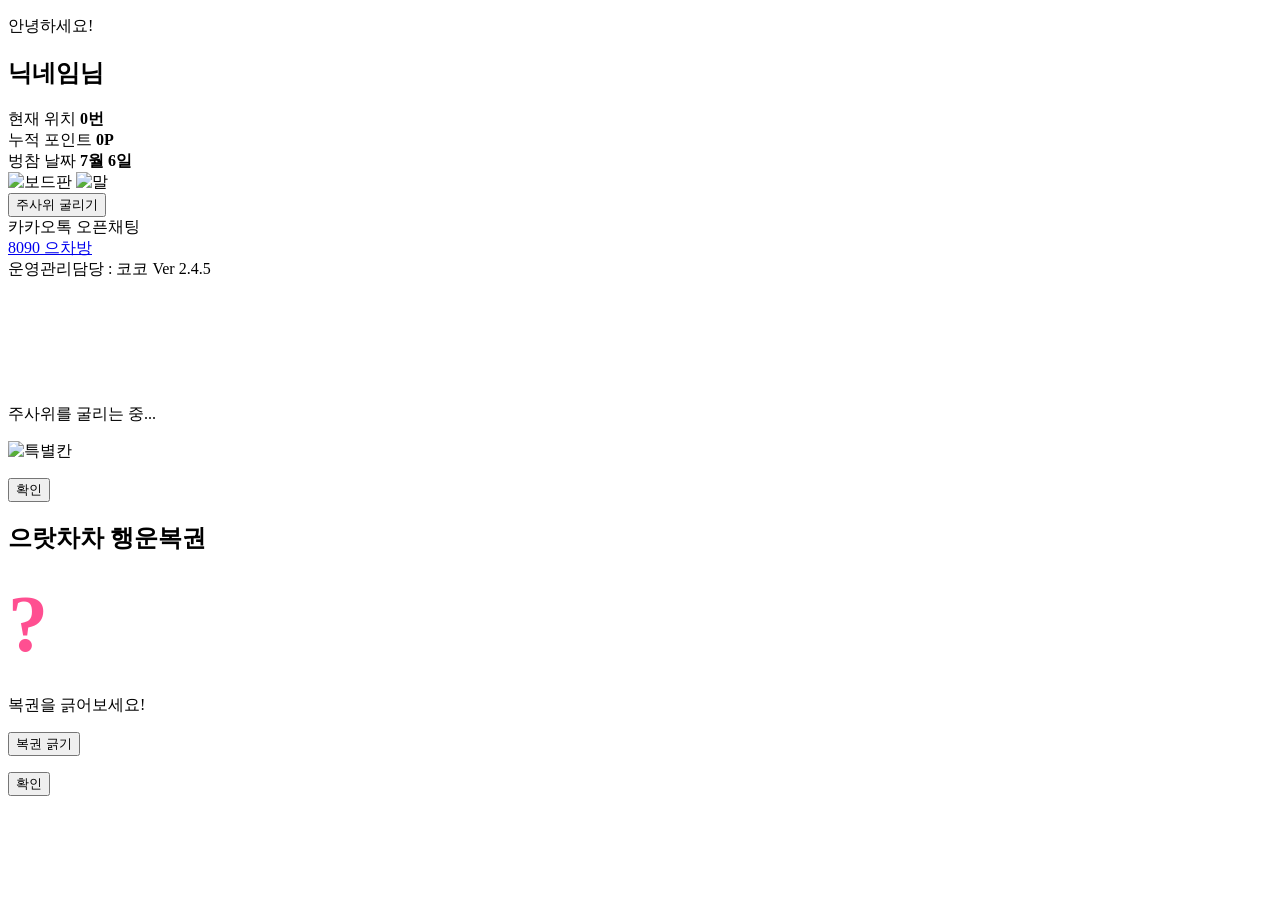
==== board/board.html @ e9cd9ead "Ver. 2.4.5" ====
<!--board.html-->

<!DOCTYPE html>
<html lang="ko">

<head>

    <meta charset="UTF-8">

    <meta name="viewport"
        content="width=device-width, initial-scale=1.0">

    <title>으차방 보드게임</title>

    <link rel="stylesheet" href="board.css">
    <link rel="stylesheet" href="../dice/dice.css">
    <link rel="stylesheet" href="popup.css">

</head>
<body>

    <div class="container">

        <!-- 상단 정보 -->
        <div class="header">

            <p class="hello">
                안녕하세요!
            </p>

            <h2 id="nickname">
                닉네임님
            </h2>

            <div class="statusBox">

                <div class="statusItem">
                    <span class="statusTitle">
                        현재 위치
                    </span>

                    <strong id="position">
                        0번
                    </strong>
                </div>

                <div class="statusItem">
                    <span class="statusTitle">
                        누적 포인트
                    </span>

                    <strong id="totalPoint">
                        0P
                    </strong>
                </div>

                <div class="statusItem">
                    <span class="statusTitle">
                        벙참 날짜
                    </span>

                    <strong id="joinDate">
                        7월 6일
                    </strong>
                </div>

            </div>

        </div>

        <!-- 보드 -->
        <div class="boardBox">

            <img
                src="../images/board/board.jpg"
                id="boardImage"
                class="boardImage"
                alt="보드판">

            <img
                src="../images/board/marker.webp"
                id="playerPin"
                class="playerPin"
                alt="말">

        </div>

        <!-- 버튼 -->
        <button id="diceBtn">
            주사위 굴리기
        </button>

        <!-- 하단 안내 -->
        <div class="footerInfo">

            <div class="footerTitle">
                카카오톡 오픈채팅
            </div>

            <a
                href="https://open.kakao.com/o/g7b2DGti"
                target="_blank">
                8090 으차방
            </a>

            <div class="footerManager">
                <span>운영관리담당 : 코코</span>
                <span class="version">Ver 2.4.5</span>
            </div>

        </div>

    </div>

    <!-- 주사위 모달 -->
    <div id="diceModal" class="modal hidden">

        <div class="diceBox">

            <div class="scene">

                <div id="dice" class="cube">

                    <div class="face front">
                        <img src="../images/dice/dice1.png" alt="">
                    </div>

                    <div class="face back">
                        <img src="../images/dice/dice6.png" alt="">
                    </div>

                    <div class="face right">
                        <img src="../images/dice/dice3.png" alt="">
                    </div>

                    <div class="face left">
                        <img src="../images/dice/dice4.png" alt="">
                    </div>

                    <div class="face top">
                        <img src="../images/dice/dice5.png" alt="">
                    </div>

                    <div class="face bottom">
                        <img src="../images/dice/dice2.png" alt="">
                    </div>

                </div>

            </div>

            <p id="diceResult">
                주사위를 굴리는 중...
            </p>

        </div>

    </div>

    <!-- 이벤트 팝업 -->
    <div id="specialModal" class="specialModal hidden">

        <div class="specialBox">

            <img
                id="specialImage"
                src=""
                alt="특별칸">

            <p id="specialMessage"></p>

            <button id="specialCloseBtn">
                확인
            </button>

        </div>

    </div>

    <!-- 복권 팝업 -->
    <div id="lotteryModal" class="specialModal hidden">

        <div class="specialBox">

            <h2>으랏차차 행운복권</h2>

            <div
                id="lotteryNumber"
                style="
                    font-size:80px;
                    font-weight:bold;
                    color:#ff4f91;
                    margin:25px 0;
                ">
                ?
            </div>

            <p id="lotteryMessage">
                복권을 긁어보세요!
            </p>

            <button id="lotteryBtn">
                복권 긁기
            </button>

        </div>

    </div>

    <!-- 시간 경고 팝업 -->
    <div id="alertModal" class="alertModal hidden">

        <div class="alertBox">

            <p id="alertMessage"></p>

            <button id="alertCloseBtn">
                확인
            </button>

        </div>

    </div>

    <script type="module" src="board.js"></script>

</body>
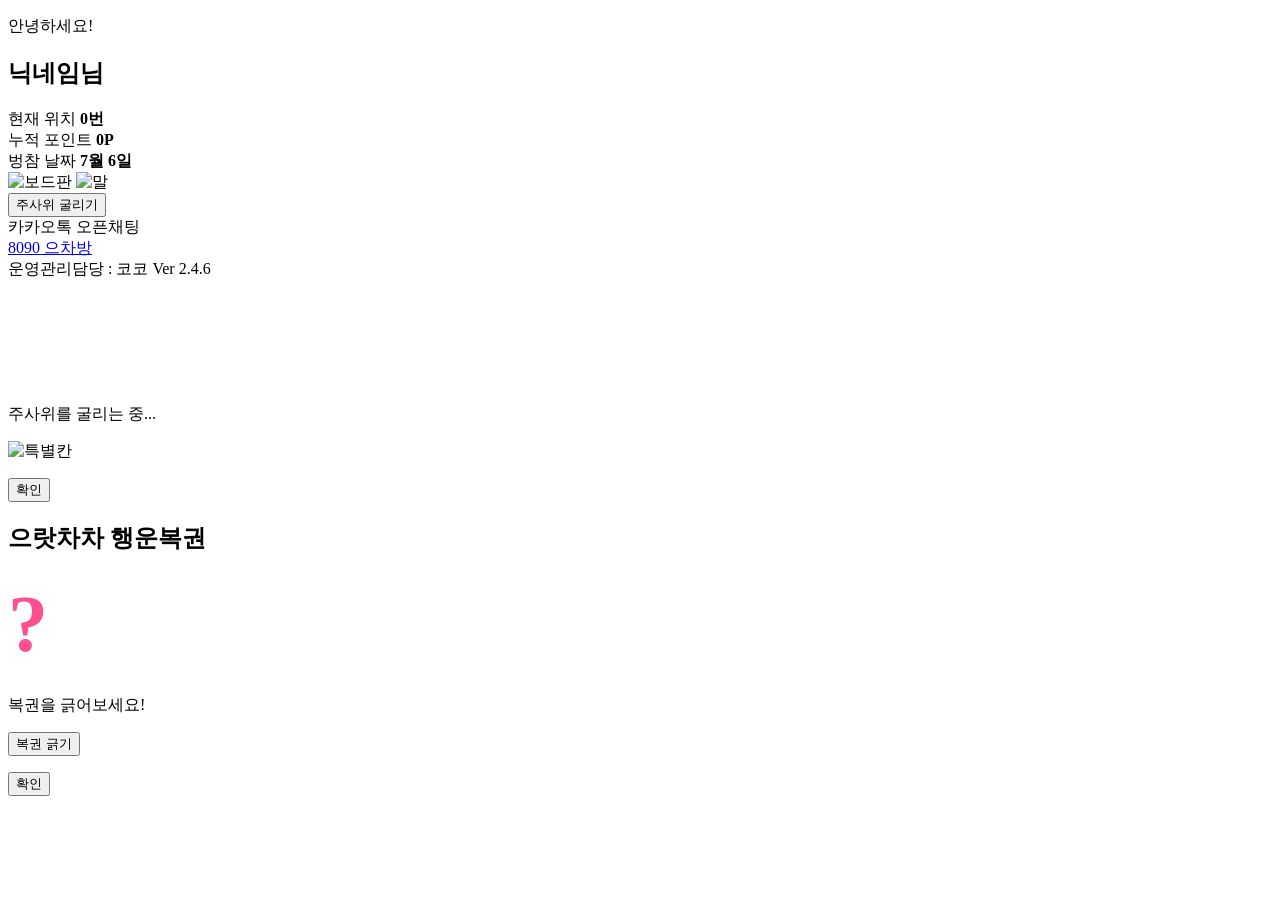
==== commit 28a759ff: "Ver 1.7.6" ====
--- a/board/board.html
+++ b/board/board.html
@@ -105,7 +105,7 @@
 
             <div class="footerManager">
                 <span>운영관리담당 : 코코</span>
-                <span class="version">Ver 2.4.5</span>
+                <span class="version">Ver 2.4.6</span>
             </div>
 
         </div>
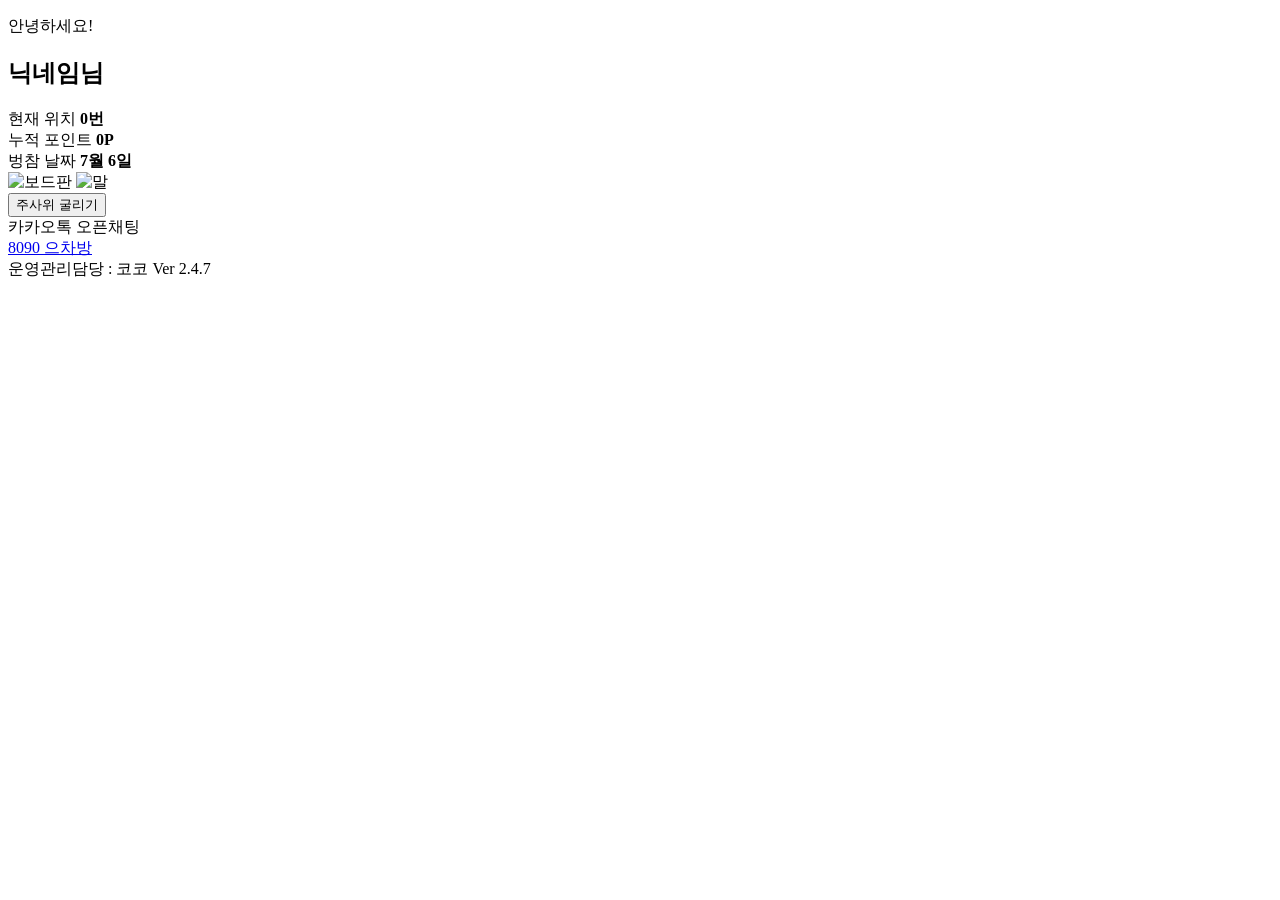
==== commit bb180002: "Ver 2.4.7" ====
--- a/board/board.html
+++ b/board/board.html
@@ -105,7 +105,7 @@
 
             <div class="footerManager">
                 <span>운영관리담당 : 코코</span>
-                <span class="version">Ver 2.4.6</span>
+                <span class="version">Ver 2.4.7</span>
             </div>
 
         </div>
--- a/board/popup.css
+++ b/board/popup.css
@@ -0,0 +1,144 @@
+/* popup.css */
+
+/* ===========================
+   공통
+=========================== */
+
+/* 팝업 전체 화면 */
+.specialModal,
+.alertModal{
+    position:fixed;
+    inset:0;
+
+    display:flex;
+    justify-content:center;
+    align-items:center;
+
+    background:rgba(0,0,0,.45);
+    z-index:9999;
+}
+
+/* 숨김 */
+.hidden{
+    display:none;
+}
+
+
+/* ===========================
+   팝업 박스
+=========================== */
+
+.specialBox,
+.alertBox{
+    width:340px;
+    padding:30px;
+
+    background:#FFF7FA;
+    border-radius:18px;
+
+    text-align:center;
+    box-shadow:0 10px 30px rgba(0,0,0,.2);
+}
+
+
+/* ===========================
+   이벤트 팝업
+=========================== */
+
+/* 이벤트 이미지 */
+#specialImage{
+    width:220px;
+    height:auto;
+    display:block;
+    margin:0 auto 20px;
+}
+
+/* 이벤트 설명 */
+#specialMessage{
+    font-size:18px;
+    font-weight:bold;
+    color:#333;
+    line-height:1.6;
+    margin-bottom:25px;
+}
+
+
+/* ===========================
+   복권 팝업
+=========================== */
+
+.specialBox h2{
+    font-size:28px;
+    color:#FF4F93;
+    margin-bottom:10px;
+}
+
+/* 복권 숫자 */
+#lotteryNumber{
+    font-size:120px;
+    font-weight:900;
+    color:#FF4F93;
+    line-height:1;
+    margin:10px 0;
+}
+
+/* 복권 결과 */
+#lotteryMessage{
+    font-size:24px;
+    font-weight:bold;
+    color:#FF4F93;
+    min-height:0px;
+    margin-bottom:5px;
+}
+
+
+/* ===========================
+   시간 제한 팝업
+=========================== */
+
+#alertMessage{
+    font-size:16px;
+    font-weight:300;
+    color:#333;
+    line-height:1.6;
+    white-space:pre-line;
+    word-break:keep-all;
+    margin-bottom:25px;
+}
+
+
+/* ===========================
+   공통 버튼
+=========================== */
+
+#specialCloseBtn,
+#lotteryBtn,
+#alertCloseBtn{
+    width:100%;
+    height:56px;
+
+    border:none;
+    border-radius:12px;
+
+    background:#FF4F93;
+    color:#FFFFFF;
+
+    font-size:18px;
+    font-weight:bold;
+
+    cursor:pointer;
+    transition:.2s;
+}
+
+#specialCloseBtn:hover,
+#lotteryBtn:hover,
+#alertCloseBtn:hover{
+    background:#F23C86;
+}
+
+#specialCloseBtn:disabled,
+#lotteryBtn:disabled,
+#alertCloseBtn:disabled{
+    opacity:.5;
+    cursor:not-allowed;
+}
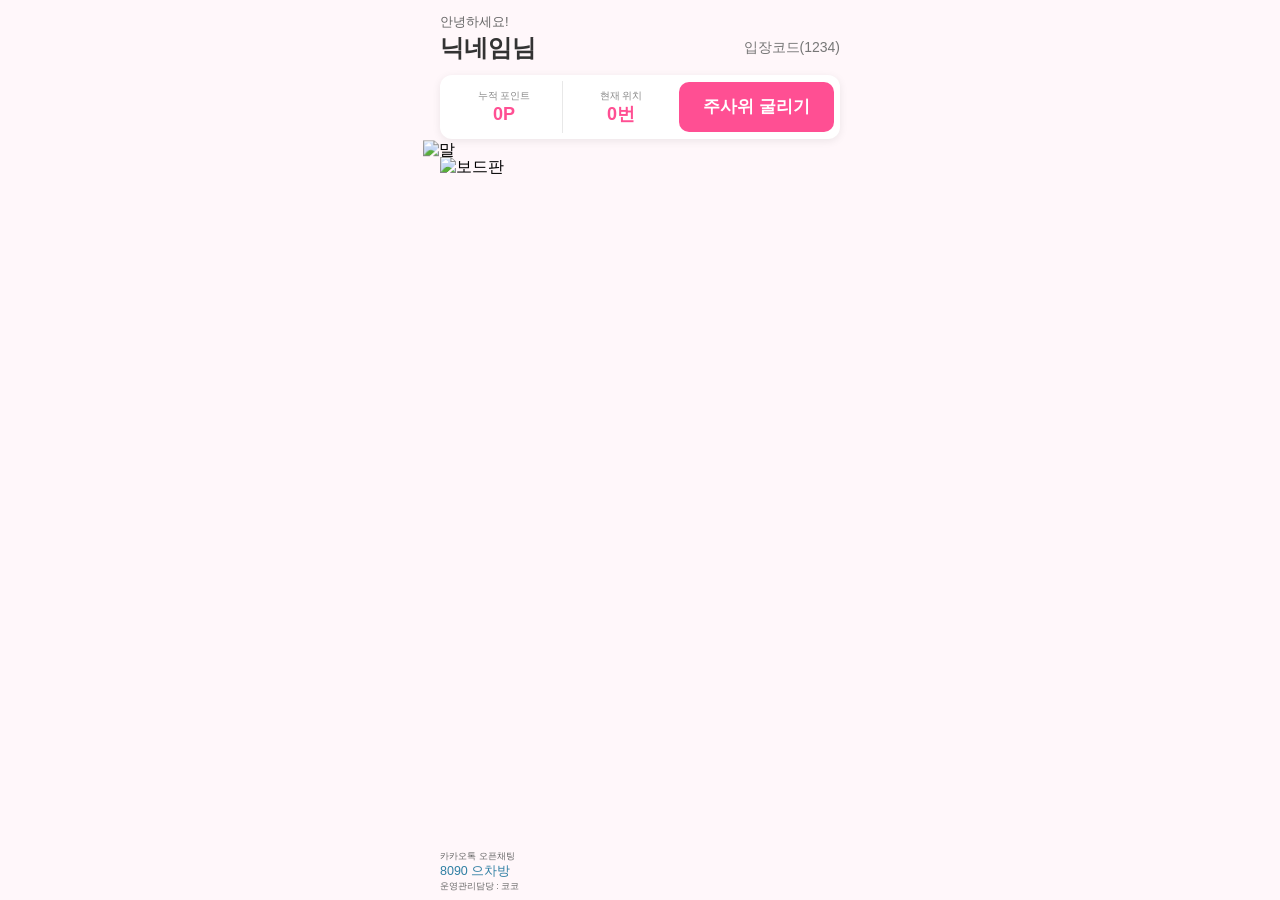
==== commit 5f6f5ece: "Ver 2.5.0" ====
--- a/board/board.html
+++ b/board/board.html
@@ -4,19 +4,14 @@
 <html lang="ko">
 
 <head>
-
     <meta charset="UTF-8">
-
-    <meta name="viewport"
-        content="width=device-width, initial-scale=1.0">
-
+    <meta name="viewport" content="width=device-width, initial-scale=1.0">
     <title>으차방 보드게임</title>
-
     <link rel="stylesheet" href="board.css">
-    <link rel="stylesheet" href="../dice/dice.css">
+    <link rel="stylesheet" href="dice.css">
     <link rel="stylesheet" href="popup.css">
-
 </head>
+
 <body>
 
     <div class="container">
@@ -24,15 +19,31 @@
         <!-- 상단 정보 -->
         <div class="header">
 
-            <p class="hello">
-                안녕하세요!
-            </p>
-
-            <h2 id="nickname">
-                닉네임님
-            </h2>
+            <p class="hello">안녕하세요!</p>
+
+            <div class="playerTitle">
+                <h2 id="nickname">
+                    닉네임님
+                </h2>
+
+                <span id="joinDate"></span>
+
+                <span id="entryCode">
+                    입장코드(1234)
+                </span>
+            </div>
 
             <div class="statusBox">
+
+                <div class="statusItem">
+                    <span class="statusTitle">
+                        누적 포인트
+                    </span>
+
+                    <strong id="totalPoint">
+                        0P
+                    </strong>
+                </div>
 
                 <div class="statusItem">
                     <span class="statusTitle">
@@ -44,25 +55,9 @@
                     </strong>
                 </div>
 
-                <div class="statusItem">
-                    <span class="statusTitle">
-                        누적 포인트
-                    </span>
-
-                    <strong id="totalPoint">
-                        0P
-                    </strong>
-                </div>
-
-                <div class="statusItem">
-                    <span class="statusTitle">
-                        벙참 날짜
-                    </span>
-
-                    <strong id="joinDate">
-                        7월 6일
-                    </strong>
-                </div>
+                <button id="diceBtn">
+                    주사위 굴리기
+                </button>
 
             </div>
 
@@ -85,11 +80,6 @@
 
         </div>
 
-        <!-- 버튼 -->
-        <button id="diceBtn">
-            주사위 굴리기
-        </button>
-
         <!-- 하단 안내 -->
         <div class="footerInfo">
 
@@ -105,7 +95,7 @@
 
             <div class="footerManager">
                 <span>운영관리담당 : 코코</span>
-                <span class="version">Ver 2.4.7</span>
+                <span class="version" id="version"></span>
             </div>
 
         </div>
@@ -157,19 +147,21 @@
 
     </div>
 
-    <!-- 이벤트 팝업 -->
-    <div id="specialModal" class="specialModal hidden">
-
-        <div class="specialBox">
+    <!-- 결과 팝업 -->
+    <div id="popupModal" class="popupModal hidden">
+
+        <div class="popupBox">
 
             <img
-                id="specialImage"
+                id="popupImage"
                 src=""
-                alt="특별칸">
-
-            <p id="specialMessage"></p>
-
-            <button id="specialCloseBtn">
+                alt="">
+
+            <p id="popupMessage"></p>
+
+            <p id="popupReward"></p>
+
+            <button id="popupCloseBtn">
                 확인
             </button>
 
@@ -178,20 +170,15 @@
     </div>
 
     <!-- 복권 팝업 -->
-    <div id="lotteryModal" class="specialModal hidden">
-
-        <div class="specialBox">
-
-            <h2>으랏차차 행운복권</h2>
-
-            <div
-                id="lotteryNumber"
-                style="
-                    font-size:80px;
-                    font-weight:bold;
-                    color:#ff4f91;
-                    margin:25px 0;
-                ">
+    <div id="lotteryModal" class="lotteryModal hidden">
+
+        <div class="popupBox">
+
+            <h2>
+                으차방 행운복권
+            </h2>
+
+            <div id="lotteryNumber">
                 ?
             </div>
 
@@ -207,21 +194,8 @@
 
     </div>
 
-    <!-- 시간 경고 팝업 -->
-    <div id="alertModal" class="alertModal hidden">
-
-        <div class="alertBox">
-
-            <p id="alertMessage"></p>
-
-            <button id="alertCloseBtn">
-                확인
-            </button>
-
-        </div>
-
-    </div>
-
     <script type="module" src="board.js"></script>
 
-</body>+</body>
+
+</html>
--- a/board/board.css
+++ b/board/board.css
@@ -0,0 +1,209 @@
+/* board.css */
+
+@import url("https://cdn.jsdelivr.net/gh/orioncactus/pretendard/dist/web/static/pretendard.css");
+
+/* 기본 설정 */
+*{
+    margin:0;
+    padding:0;
+    box-sizing:border-box;
+    font-family:"Pretendard",sans-serif;
+}
+
+body{
+    background:#FFF7FA;
+}
+
+.container{
+    width:100%;
+    max-width:430px;
+    margin:0 auto;
+    padding:14px 15px 110px;
+}
+
+/* 상단 */
+.header{
+    margin-bottom:18px;
+}
+
+.hello{
+    font-size:12.9px;
+    color:#666;
+    margin-bottom:3px;
+}
+
+.playerTitle{
+    display:flex;
+    align-items:center;
+    gap:8px;
+    margin-bottom:12px;
+    min-width:0;
+}
+
+#nickname{
+    margin:0;
+    font-size:24px;
+    color:#333;
+    line-height:1.2;
+    white-space:nowrap;
+}
+
+#joinDate{
+    flex-shrink:0;
+    font-size:13.9px;
+    font-weight:500;
+    color:#777;
+    white-space:nowrap;
+}
+
+#entryCode{
+    margin-left:auto;
+    flex-shrink:0;
+    font-size:14px;
+    font-weight:500;
+    color:#777;
+    white-space:nowrap;
+}
+
+/* 가로 상태 바 */
+.statusBox{
+    width:100%;
+    height:64px;
+    display:flex;
+    align-items:center;
+    gap:0;
+    padding:6px;
+    background:#FFFFFF;
+    border-radius:12px;
+    box-shadow:0 2px 8px rgba(0,0,0,.08);
+}
+
+.statusItem{
+    flex:1;
+    min-width:0;
+    height:100%;
+    display:flex;
+    flex-direction:column;
+    justify-content:center;
+    align-items:center;
+    padding:0 8px;
+    text-align:center;
+}
+
+.statusItem + .statusItem{
+    border-left:1px solid #E8E8E8;
+}
+
+.statusTitle{
+    display:block;
+    margin-bottom:2px;
+    font-size:10px;
+    color:#888;
+}
+
+.statusItem strong{
+    display:block;
+    font-size:18px;
+    line-height:1.1;
+    color:#FF4F93;
+}
+
+/* 주사위 버튼 */
+#diceBtn{
+    flex:1.35;
+    min-width:0;
+    height:50px;
+    margin:0;
+    padding:0 10px;
+    border:none;
+    border-radius:10px;
+    background:#FF4F93;
+    color:#FFFFFF;
+    font-size:17px;
+    font-weight:bold;
+    line-height:1;
+    cursor:pointer;
+    transition:.2s;
+}
+
+#diceBtn:hover{
+    background:#F23C86;
+}
+
+#diceBtn:active{
+    background:#D93474;
+}
+
+/* 주사위 사용 불가 상태 */
+#diceBtn.cooldown{
+    background:#D9D9D9;
+    color:#777777;
+}
+
+/* 보드 */
+.boardBox{
+    position:relative;
+    width:100%;
+    margin:14px 0;
+}
+
+.boardImage{
+    width:100%;
+    display:block;
+}
+
+.playerPin{
+    position:absolute;
+    width:34px;
+    left:0;
+    top:0;
+    transform:translate(-50%,-80%);
+    z-index:100;
+    pointer-events:none;
+}
+
+/* 하단 안내 */
+.footerInfo{
+    position:fixed;
+    left:50%;
+    bottom:0;
+    width:100%;
+    max-width:430px;
+    padding:7px 15px;
+    background:transparent;
+    border-top:none;
+    text-align:left;
+    transform:translateX(-50%);
+}
+
+.footerTitle{
+    margin-bottom:-2px;
+    font-size:9px;
+    font-weight:500;
+    color:#666;
+}
+
+.footerInfo a{
+    font-size:12.5px;
+    font-weight:500;
+    color:#2F7FA3;
+    text-decoration:none;
+}
+
+.footerInfo a:hover{
+    text-decoration:underline;
+}
+
+.footerManager{
+    margin-top:1px;
+    display:flex;
+    justify-content:space-between;
+    align-items:center;
+    font-size:8.5px;
+    color:#666;
+}
+
+.version{
+    color:#666;
+    font-size:9.5px;
+}
--- a/board/dice.css
+++ b/board/dice.css
@@ -0,0 +1,105 @@
+/*dice.css*/
+
+/* 모달 */
+.modal{
+    position:fixed;
+    inset:0;
+    display:flex;
+    justify-content:center;
+    align-items:center;
+    background:rgba(0,0,0,.45);
+    z-index:9999;
+}
+
+.modal.hidden{
+    display:none;
+}
+
+/* 팝업 */
+.diceBox{
+    width:340px;
+    padding:30px;
+    background:#FFF7FA;
+    border-radius:18px;
+    text-align:center;
+    box-shadow:0 10px 30px rgba(0,0,0,.2);
+    display:flex;
+    flex-direction:column;
+    align-items:center;
+}
+
+#diceResult{
+    margin-top:20px;
+    font-size:18px;
+    font-weight:bold;
+    color:#FF4F93;
+}
+
+/* 3D 공간 */
+.scene{
+    width:180px;
+    height:180px;
+    margin:0 auto;
+    display:flex;
+    justify-content:center;
+    align-items:center;
+    perspective:1000px;
+    perspective-origin:center center;
+}
+
+/* 큐브 */
+#dice{
+    position:relative;
+    width:100px;
+    height:100px;
+    margin:0 auto;
+    transform-style:preserve-3d;
+    transform-origin:center center;
+    will-change:transform;
+}
+
+/* 면 */
+#dice .face{
+    position:absolute;
+    width:100px;
+    height:100px;
+    overflow:hidden;
+    border-radius:14px;
+    backface-visibility:hidden;
+    -webkit-backface-visibility:hidden;
+}
+
+/* 이미지 */
+#dice img{
+    width:100%;
+    height:100%;
+    display:block;
+    object-fit:cover;
+    user-select:none;
+    pointer-events:none;
+}
+
+/* 각 면 위치 */
+.front{
+    transform:rotateY(0deg) translateZ(50px);
+}
+
+.back{
+    transform:rotateY(180deg) translateZ(50px);
+}
+
+.right{
+    transform:rotateY(90deg) translateZ(50px);
+}
+
+.left{
+    transform:rotateY(-90deg) translateZ(50px);
+}
+
+.top{
+    transform:rotateX(90deg) translateZ(50px);
+}
+
+.bottom{
+    transform:rotateX(-90deg) translateZ(50px);
+}
--- a/board/popup.css
+++ b/board/popup.css
@@ -1,144 +1,201 @@
 /* popup.css */
 
-/* ===========================
-   공통
-=========================== */
-
-/* 팝업 전체 화면 */
-.specialModal,
-.alertModal{
+/* 일반 팝업 */
+.popupModal{
     position:fixed;
     inset:0;
-
     display:flex;
     justify-content:center;
     align-items:center;
-
-    background:rgba(0,0,0,.45);
-    z-index:9999;
+    padding:20px;
+    background:rgba(20,20,20,.5);
+    z-index:10001;
 }
 
 /* 숨김 */
 .hidden{
+    display:none !important;
+}
+
+/* 일반 팝업 박스 */
+.popupBox{
+    width:100%;
+    max-width:340px;
+    padding:26px 22px 22px;
+    background:#FFFFFF;
+    border-radius:22px;
+    text-align:center;
+    box-shadow:0 16px 40px rgba(0,0,0,.18);
+    overflow:hidden;
+    animation:popupShow .2s ease-out;
+}
+
+/* 일반 팝업 등장 */
+@keyframes popupShow{
+    from{
+        opacity:0;
+        transform:translateY(8px) scale(.97);
+    }
+    to{
+        opacity:1;
+        transform:translateY(0) scale(1);
+    }
+}
+
+/* 일반 팝업 내용 */
+.popupModal .popupBox{
+    display:flex;
+    flex-direction:column;
+    align-items:center;
+}
+
+/* 일반 팝업 이미지 */
+#popupImage{
+    width:220px;
+    height:220px;
+    object-fit:contain;
     display:none;
-}
-
-
-/* ===========================
-   팝업 박스
-=========================== */
-
-.specialBox,
-.alertBox{
-    width:340px;
-    padding:30px;
-
-    background:#FFF7FA;
-    border-radius:18px;
-
-    text-align:center;
-    box-shadow:0 10px 30px rgba(0,0,0,.2);
-}
-
-
-/* ===========================
-   이벤트 팝업
-=========================== */
-
-/* 이벤트 이미지 */
-#specialImage{
-    width:220px;
-    height:auto;
-    display:block;
-    margin:0 auto 20px;
-}
-
-/* 이벤트 설명 */
-#specialMessage{
+    margin:0;
+    border-radius:14px;
+}
+
+/* 일반 팝업 메시지 */
+#popupMessage{
+    width:100%;
+    margin:0;
+    font-size:20px;
+    font-weight:700;
+    color:#333333;
+    line-height:1.55;
+}
+
+/* 일반 팝업 보상 */
+#popupReward{
+    width:100%;
+    min-height:36px;
+    margin:0;
+    font-size:30px;
+    font-weight:900;
+    color:#FF4F93;
+    line-height:1.2;
+}
+
+/* 보상 없을 때 */
+#popupReward:empty{
+    min-height:0;
+}
+
+/* 일반 팝업 요소 간격 */
+#popupImage{
+    margin-bottom:20px;
+}
+
+#popupMessage + #popupReward{
+    margin-top:8px;
+}
+
+#popupMessage + #popupReward:empty{
+    margin-top:0;
+}
+
+/* 확인 버튼 */
+#popupCloseBtn{
+    width:100%;
+    height:56px;
+    margin-top:24px;
+    border:none;
+    border-radius:13px;
+    background:#FF4F93;
+    color:#FFFFFF;
     font-size:18px;
-    font-weight:bold;
-    color:#333;
-    line-height:1.6;
-    margin-bottom:25px;
-}
-
-
-/* ===========================
-   복권 팝업
-=========================== */
-
-.specialBox h2{
+    font-weight:800;
+    cursor:pointer;
+    transition:.18s;
+}
+
+#popupCloseBtn:hover{
+    background:#F23C86;
+}
+
+#popupCloseBtn:active{
+    background:#D93474;
+    transform:scale(.98);
+}
+
+#popupCloseBtn:disabled{
+    opacity:.5;
+    cursor:not-allowed;
+}
+
+/* 복권 팝업 */
+.lotteryModal{
+    position:fixed;
+    inset:0;
+    display:flex;
+    justify-content:center;
+    align-items:center;
+    padding:20px;
+    background:rgba(20,20,20,.5);
+    z-index:10000;
+}
+
+/* 복권 팝업 박스 */
+.lotteryModal .popupBox{
+    width:100%;
+    max-width:340px;
+}
+
+/* 복권 제목 */
+.lotteryModal h2{
+    margin:0 0 10px;
     font-size:28px;
-    color:#FF4F93;
-    margin-bottom:10px;
+    font-weight:900;
+    color:#FF4F93;
 }
 
 /* 복권 숫자 */
 #lotteryNumber{
+    margin:18px 0 4px;
     font-size:120px;
     font-weight:900;
     color:#FF4F93;
     line-height:1;
-    margin:10px 0;
 }
 
 /* 복권 결과 */
 #lotteryMessage{
+    min-height:30px;
+    margin:0 0 20px;
     font-size:24px;
-    font-weight:bold;
-    color:#FF4F93;
-    min-height:0px;
-    margin-bottom:5px;
-}
-
-
-/* ===========================
-   시간 제한 팝업
-=========================== */
-
-#alertMessage{
-    font-size:16px;
-    font-weight:300;
-    color:#333;
-    line-height:1.6;
-    white-space:pre-line;
-    word-break:keep-all;
-    margin-bottom:25px;
-}
-
-
-/* ===========================
-   공통 버튼
-=========================== */
-
-#specialCloseBtn,
-#lotteryBtn,
-#alertCloseBtn{
+    font-weight:700;
+    color:#FF4F93;
+    line-height:1.3;
+}
+
+/* 복권 버튼 */
+#lotteryBtn{
     width:100%;
     height:56px;
-
     border:none;
-    border-radius:12px;
-
+    border-radius:13px;
     background:#FF4F93;
     color:#FFFFFF;
-
     font-size:18px;
-    font-weight:bold;
-
+    font-weight:800;
     cursor:pointer;
-    transition:.2s;
-}
-
-#specialCloseBtn:hover,
-#lotteryBtn:hover,
-#alertCloseBtn:hover{
+    transition:.18s;
+}
+
+#lotteryBtn:hover{
     background:#F23C86;
 }
 
-#specialCloseBtn:disabled,
-#lotteryBtn:disabled,
-#alertCloseBtn:disabled{
+#lotteryBtn:active{
+    background:#D93474;
+    transform:scale(.98);
+}
+
+#lotteryBtn:disabled{
     opacity:.5;
     cursor:not-allowed;
 }
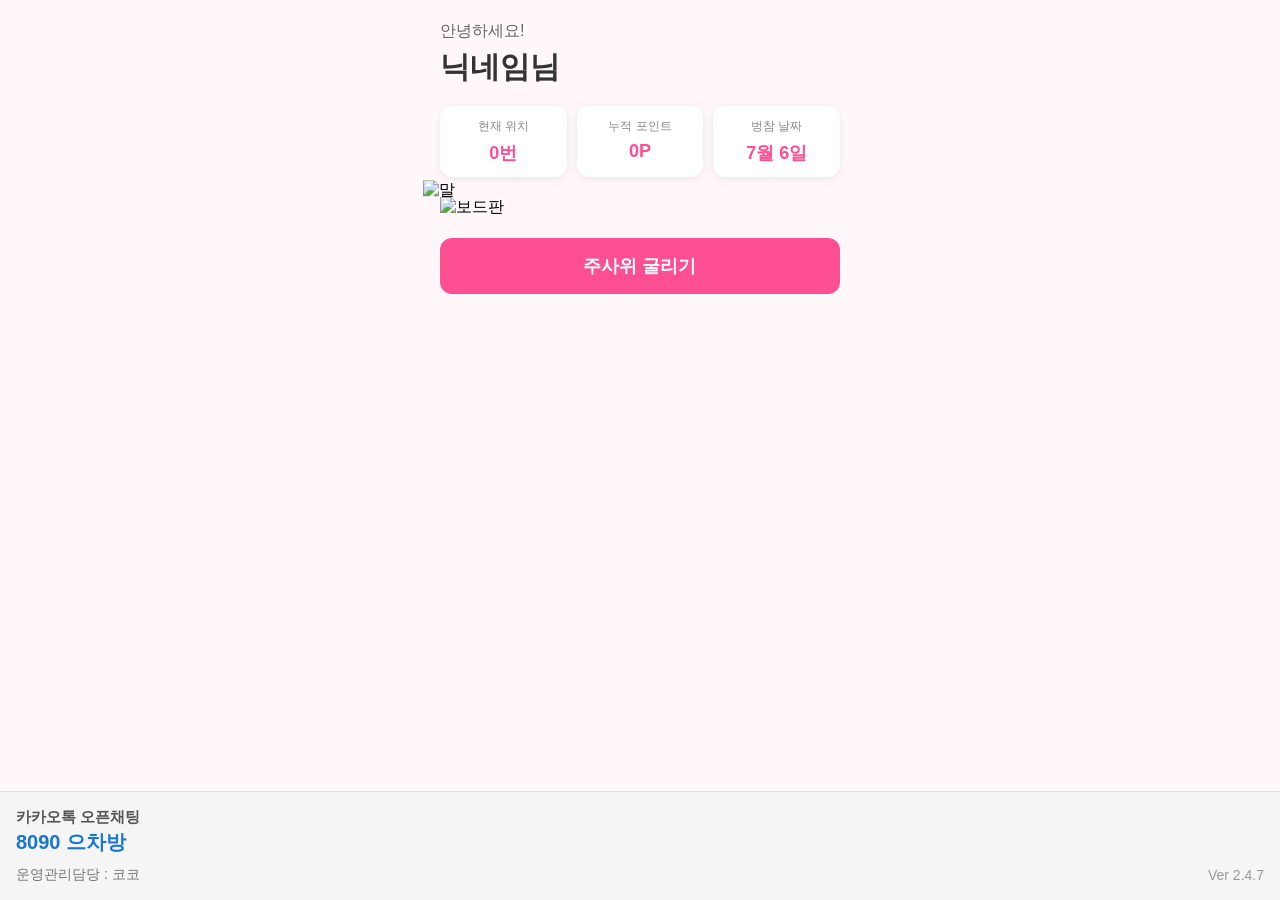
==== commit 41f7c10b: "Ver 2.4.7(2)" ====
--- a/board/board.html
+++ b/board/board.html
@@ -4,14 +4,19 @@
 <html lang="ko">
 
 <head>
+
     <meta charset="UTF-8">
-    <meta name="viewport" content="width=device-width, initial-scale=1.0">
+
+    <meta name="viewport"
+        content="width=device-width, initial-scale=1.0">
+
     <title>으차방 보드게임</title>
+
     <link rel="stylesheet" href="board.css">
-    <link rel="stylesheet" href="dice.css">
+    <link rel="stylesheet" href="../dice/dice.css">
     <link rel="stylesheet" href="popup.css">
+
 </head>
-
 <body>
 
     <div class="container">
@@ -19,21 +24,25 @@
         <!-- 상단 정보 -->
         <div class="header">
 
-            <p class="hello">안녕하세요!</p>
-
-            <div class="playerTitle">
-                <h2 id="nickname">
-                    닉네임님
-                </h2>
-
-                <span id="joinDate"></span>
-
-                <span id="entryCode">
-                    입장코드(1234)
-                </span>
-            </div>
+            <p class="hello">
+                안녕하세요!
+            </p>
+
+            <h2 id="nickname">
+                닉네임님
+            </h2>
 
             <div class="statusBox">
+
+                <div class="statusItem">
+                    <span class="statusTitle">
+                        현재 위치
+                    </span>
+
+                    <strong id="position">
+                        0번
+                    </strong>
+                </div>
 
                 <div class="statusItem">
                     <span class="statusTitle">
@@ -47,17 +56,13 @@
 
                 <div class="statusItem">
                     <span class="statusTitle">
-                        현재 위치
+                        벙참 날짜
                     </span>
 
-                    <strong id="position">
-                        0번
+                    <strong id="joinDate">
+                        7월 6일
                     </strong>
                 </div>
-
-                <button id="diceBtn">
-                    주사위 굴리기
-                </button>
 
             </div>
 
@@ -80,6 +85,11 @@
 
         </div>
 
+        <!-- 버튼 -->
+        <button id="diceBtn">
+            주사위 굴리기
+        </button>
+
         <!-- 하단 안내 -->
         <div class="footerInfo">
 
@@ -95,7 +105,7 @@
 
             <div class="footerManager">
                 <span>운영관리담당 : 코코</span>
-                <span class="version" id="version"></span>
+                <span class="version">Ver 2.4.7</span>
             </div>
 
         </div>
@@ -147,21 +157,19 @@
 
     </div>
 
-    <!-- 결과 팝업 -->
-    <div id="popupModal" class="popupModal hidden">
-
-        <div class="popupBox">
+    <!-- 이벤트 팝업 -->
+    <div id="specialModal" class="specialModal hidden">
+
+        <div class="specialBox">
 
             <img
-                id="popupImage"
+                id="specialImage"
                 src=""
-                alt="">
-
-            <p id="popupMessage"></p>
-
-            <p id="popupReward"></p>
-
-            <button id="popupCloseBtn">
+                alt="특별칸">
+
+            <p id="specialMessage"></p>
+
+            <button id="specialCloseBtn">
                 확인
             </button>
 
@@ -170,15 +178,20 @@
     </div>
 
     <!-- 복권 팝업 -->
-    <div id="lotteryModal" class="lotteryModal hidden">
-
-        <div class="popupBox">
-
-            <h2>
-                으차방 행운복권
-            </h2>
-
-            <div id="lotteryNumber">
+    <div id="lotteryModal" class="specialModal hidden">
+
+        <div class="specialBox">
+
+            <h2>으랏차차 행운복권</h2>
+
+            <div
+                id="lotteryNumber"
+                style="
+                    font-size:80px;
+                    font-weight:bold;
+                    color:#ff4f91;
+                    margin:25px 0;
+                ">
                 ?
             </div>
 
@@ -194,8 +207,21 @@
 
     </div>
 
+    <!-- 시간 경고 팝업 -->
+    <div id="alertModal" class="alertModal hidden">
+
+        <div class="alertBox">
+
+            <p id="alertMessage"></p>
+
+            <button id="alertCloseBtn">
+                확인
+            </button>
+
+        </div>
+
+    </div>
+
     <script type="module" src="board.js"></script>
 
-</body>
-
-</html>+</body>
--- a/board/board.css
+++ b/board/board.css
@@ -1,13 +1,14 @@
-/* board.css */
+/*board.cdd*/
 
 @import url("https://cdn.jsdelivr.net/gh/orioncactus/pretendard/dist/web/static/pretendard.css");
+
 
 /* 기본 설정 */
 *{
     margin:0;
     padding:0;
     box-sizing:border-box;
-    font-family:"Pretendard",sans-serif;
+    font-family: "Pretendard", sans-serif;
 }
 
 body{
@@ -18,133 +19,60 @@
     width:100%;
     max-width:430px;
     margin:0 auto;
-    padding:14px 15px 110px;
+    padding:20px 15px 130px;
 }
+
 
 /* 상단 */
 .header{
+    margin-bottom:20px;
+}
+
+.hello{
+    font-size:16.4px;
+    color:#666;
+    margin-bottom:5px;
+}
+
+#nickname{
+    font-size:30px;
+    color:#333;
     margin-bottom:18px;
 }
 
-.hello{
-    font-size:12.9px;
-    color:#666;
-    margin-bottom:3px;
-}
-
-.playerTitle{
+.statusBox{
     display:flex;
-    align-items:center;
-    gap:8px;
-    margin-bottom:12px;
-    min-width:0;
-}
-
-#nickname{
-    margin:0;
-    font-size:24px;
-    color:#333;
-    line-height:1.2;
-    white-space:nowrap;
-}
-
-#joinDate{
-    flex-shrink:0;
-    font-size:13.9px;
-    font-weight:500;
-    color:#777;
-    white-space:nowrap;
-}
-
-#entryCode{
-    margin-left:auto;
-    flex-shrink:0;
-    font-size:14px;
-    font-weight:500;
-    color:#777;
-    white-space:nowrap;
-}
-
-/* 가로 상태 바 */
-.statusBox{
-    width:100%;
-    height:64px;
-    display:flex;
-    align-items:center;
-    gap:0;
-    padding:6px;
-    background:#FFFFFF;
-    border-radius:12px;
-    box-shadow:0 2px 8px rgba(0,0,0,.08);
+    gap:10px;
 }
 
 .statusItem{
     flex:1;
-    min-width:0;
-    height:100%;
-    display:flex;
-    flex-direction:column;
-    justify-content:center;
-    align-items:center;
-    padding:0 8px;
+    background:#FFFFFF;
+    border-radius:12px;
+    padding:12px 8px;
     text-align:center;
-}
-
-.statusItem + .statusItem{
-    border-left:1px solid #E8E8E8;
+    box-shadow:0 2px 8px rgba(0,0,0,.08);
 }
 
 .statusTitle{
     display:block;
-    margin-bottom:2px;
-    font-size:10px;
+    font-size:12px;
     color:#888;
+    margin-bottom:6px;
 }
 
 .statusItem strong{
     display:block;
     font-size:18px;
-    line-height:1.1;
     color:#FF4F93;
 }
 
-/* 주사위 버튼 */
-#diceBtn{
-    flex:1.35;
-    min-width:0;
-    height:50px;
-    margin:0;
-    padding:0 10px;
-    border:none;
-    border-radius:10px;
-    background:#FF4F93;
-    color:#FFFFFF;
-    font-size:17px;
-    font-weight:bold;
-    line-height:1;
-    cursor:pointer;
-    transition:.2s;
-}
-
-#diceBtn:hover{
-    background:#F23C86;
-}
-
-#diceBtn:active{
-    background:#D93474;
-}
-
-/* 주사위 사용 불가 상태 */
-#diceBtn.cooldown{
-    background:#D9D9D9;
-    color:#777777;
-}
 
 /* 보드 */
 .boardBox{
     position:relative;
     width:100%;
-    margin:14px 0;
+    margin:20px 0;
 }
 
 .boardImage{
@@ -162,31 +90,62 @@
     pointer-events:none;
 }
 
-/* 하단 안내 */
+
+/* 버튼 */
+#diceBtn{
+    width:100%;
+    height:56px;
+    border:none;
+    border-radius:12px;
+    background:#FF4F93;
+    color:#FFFFFF;
+    font-size:18px;
+    font-weight:bold;
+    cursor:pointer;
+    transition:.2s;
+}
+
+#diceBtn:hover{
+    background:#F23C86;
+}
+
+
+/* 10시간 제한 상태 */
+#diceBtn.cooldown{
+    background:#D9D9D9;
+    color:#777777;
+}
+
+/* ===========================
+   하단 안내
+=========================== */
+
 .footerInfo{
     position:fixed;
-    left:50%;
+    left:0;
     bottom:0;
+
     width:100%;
-    max-width:430px;
-    padding:7px 15px;
-    background:transparent;
-    border-top:none;
+    padding:16px;
+
+    background:#F5F5F5;
+    border-top:1px solid #DDD;
+
     text-align:left;
-    transform:translateX(-50%);
+    z-index:999;
 }
 
 .footerTitle{
-    margin-bottom:-2px;
-    font-size:9px;
-    font-weight:500;
-    color:#666;
+    margin-bottom:2px;
+    font-size:15px;
+    font-weight:bold;
+    color:#555;
 }
 
 .footerInfo a{
-    font-size:12.5px;
-    font-weight:500;
-    color:#2F7FA3;
+    font-size:20px;
+    font-weight:bold;
+    color:#1976D2;
     text-decoration:none;
 }
 
@@ -195,15 +154,17 @@
 }
 
 .footerManager{
-    margin-top:1px;
+    margin-top:10px;
+
     display:flex;
     justify-content:space-between;
     align-items:center;
-    font-size:8.5px;
-    color:#666;
+
+    font-size:14px;
+    color:#777;
 }
 
 .version{
-    color:#666;
-    font-size:9.5px;
+    font-size:14px;
+    color:#999;
 }
--- a/dice/dice.css
+++ b/dice/dice.css
@@ -0,0 +1,92 @@
+/*dice.css*/
+
+/* 모달 */
+.modal{
+    position:fixed;
+    inset:0;
+    display:flex;
+    justify-content:center;
+    align-items:center;
+    background:rgba(0,0,0,.45);
+    z-index:9999;
+}
+.modal.hidden{
+    display:none;
+}
+
+
+/* 팝업 */
+.diceBox{
+    width:340px;
+    padding:30px;
+    background:#FFF7FA;
+    border-radius:18px;
+    text-align:center;
+    box-shadow:0 10px 30px rgba(0,0,0,.2);
+    display:flex;
+    flex-direction:column;
+    align-items:center;
+}
+
+#diceResult{
+    margin-top:20px;
+    font-size:18px;
+    font-weight:bold;
+    color:#FF4F93;
+}
+
+
+/* 3D 공간 */
+#scene{
+    width:180px;
+    height:180px;
+    margin:0 auto;
+    display:flex;
+    justify-content:center;
+    align-items:center;
+    perspective:1000px;
+}
+
+
+/* 큐브 */
+#dice{
+    position:relative;
+    width:100px;
+    height:100px;
+    margin:0 auto;
+    transform-style:preserve-3d;
+    transform-origin:center center;
+    transition:transform .9s cubic-bezier(.2,.8,.2,1);
+}
+
+
+/* 면 */
+#dice .face{
+    position:absolute;
+    width:100px;
+    height:100px;
+    overflow:hidden;
+    border-radius:14px;
+    backface-visibility:hidden;
+    -webkit-backface-visibility:hidden;
+}
+
+
+/* 이미지 */
+#dice img{
+    width:100%;
+    height:100%;
+    display:block;
+    object-fit:cover;
+    user-select:none;
+    pointer-events:none;
+}
+
+
+/* 각 면 위치 */
+.front{transform:rotateY(0deg) translateZ(50px);}
+.back{transform:rotateY(180deg) translateZ(50px);}
+.right{transform:rotateY(90deg) translateZ(50px);}
+.left{transform:rotateY(-90deg) translateZ(50px);}
+.top{transform:rotateX(90deg) translateZ(50px);}
+.bottom{transform:rotateX(-90deg) translateZ(50px);}
--- a/board/popup.css
+++ b/board/popup.css
@@ -1,201 +1,144 @@
 /* popup.css */
 
-/* 일반 팝업 */
-.popupModal{
+/* ===========================
+   공통
+=========================== */
+
+/* 팝업 전체 화면 */
+.specialModal,
+.alertModal{
     position:fixed;
     inset:0;
+
     display:flex;
     justify-content:center;
     align-items:center;
-    padding:20px;
-    background:rgba(20,20,20,.5);
-    z-index:10001;
+
+    background:rgba(0,0,0,.45);
+    z-index:9999;
 }
 
 /* 숨김 */
 .hidden{
-    display:none !important;
+    display:none;
 }
 
-/* 일반 팝업 박스 */
-.popupBox{
-    width:100%;
-    max-width:340px;
-    padding:26px 22px 22px;
-    background:#FFFFFF;
-    border-radius:22px;
+
+/* ===========================
+   팝업 박스
+=========================== */
+
+.specialBox,
+.alertBox{
+    width:340px;
+    padding:30px;
+
+    background:#FFF7FA;
+    border-radius:18px;
+
     text-align:center;
-    box-shadow:0 16px 40px rgba(0,0,0,.18);
-    overflow:hidden;
-    animation:popupShow .2s ease-out;
+    box-shadow:0 10px 30px rgba(0,0,0,.2);
 }
 
-/* 일반 팝업 등장 */
-@keyframes popupShow{
-    from{
-        opacity:0;
-        transform:translateY(8px) scale(.97);
-    }
-    to{
-        opacity:1;
-        transform:translateY(0) scale(1);
-    }
+
+/* ===========================
+   이벤트 팝업
+=========================== */
+
+/* 이벤트 이미지 */
+#specialImage{
+    width:220px;
+    height:auto;
+    display:block;
+    margin:0 auto 20px;
 }
 
-/* 일반 팝업 내용 */
-.popupModal .popupBox{
-    display:flex;
-    flex-direction:column;
-    align-items:center;
+/* 이벤트 설명 */
+#specialMessage{
+    font-size:18px;
+    font-weight:bold;
+    color:#333;
+    line-height:1.6;
+    margin-bottom:25px;
 }
 
-/* 일반 팝업 이미지 */
-#popupImage{
-    width:220px;
-    height:220px;
-    object-fit:contain;
-    display:none;
-    margin:0;
-    border-radius:14px;
-}
 
-/* 일반 팝업 메시지 */
-#popupMessage{
-    width:100%;
-    margin:0;
-    font-size:20px;
-    font-weight:700;
-    color:#333333;
-    line-height:1.55;
-}
+/* ===========================
+   복권 팝업
+=========================== */
 
-/* 일반 팝업 보상 */
-#popupReward{
-    width:100%;
-    min-height:36px;
-    margin:0;
-    font-size:30px;
-    font-weight:900;
+.specialBox h2{
+    font-size:28px;
     color:#FF4F93;
-    line-height:1.2;
-}
-
-/* 보상 없을 때 */
-#popupReward:empty{
-    min-height:0;
-}
-
-/* 일반 팝업 요소 간격 */
-#popupImage{
-    margin-bottom:20px;
-}
-
-#popupMessage + #popupReward{
-    margin-top:8px;
-}
-
-#popupMessage + #popupReward:empty{
-    margin-top:0;
-}
-
-/* 확인 버튼 */
-#popupCloseBtn{
-    width:100%;
-    height:56px;
-    margin-top:24px;
-    border:none;
-    border-radius:13px;
-    background:#FF4F93;
-    color:#FFFFFF;
-    font-size:18px;
-    font-weight:800;
-    cursor:pointer;
-    transition:.18s;
-}
-
-#popupCloseBtn:hover{
-    background:#F23C86;
-}
-
-#popupCloseBtn:active{
-    background:#D93474;
-    transform:scale(.98);
-}
-
-#popupCloseBtn:disabled{
-    opacity:.5;
-    cursor:not-allowed;
-}
-
-/* 복권 팝업 */
-.lotteryModal{
-    position:fixed;
-    inset:0;
-    display:flex;
-    justify-content:center;
-    align-items:center;
-    padding:20px;
-    background:rgba(20,20,20,.5);
-    z-index:10000;
-}
-
-/* 복권 팝업 박스 */
-.lotteryModal .popupBox{
-    width:100%;
-    max-width:340px;
-}
-
-/* 복권 제목 */
-.lotteryModal h2{
-    margin:0 0 10px;
-    font-size:28px;
-    font-weight:900;
-    color:#FF4F93;
+    margin-bottom:10px;
 }
 
 /* 복권 숫자 */
 #lotteryNumber{
-    margin:18px 0 4px;
     font-size:120px;
     font-weight:900;
     color:#FF4F93;
     line-height:1;
+    margin:10px 0;
 }
 
 /* 복권 결과 */
 #lotteryMessage{
-    min-height:30px;
-    margin:0 0 20px;
     font-size:24px;
-    font-weight:700;
+    font-weight:bold;
     color:#FF4F93;
-    line-height:1.3;
+    min-height:0px;
+    margin-bottom:5px;
 }
 
-/* 복권 버튼 */
-#lotteryBtn{
+
+/* ===========================
+   시간 제한 팝업
+=========================== */
+
+#alertMessage{
+    font-size:16px;
+    font-weight:300;
+    color:#333;
+    line-height:1.6;
+    white-space:pre-line;
+    word-break:keep-all;
+    margin-bottom:25px;
+}
+
+
+/* ===========================
+   공통 버튼
+=========================== */
+
+#specialCloseBtn,
+#lotteryBtn,
+#alertCloseBtn{
     width:100%;
     height:56px;
+
     border:none;
-    border-radius:13px;
+    border-radius:12px;
+
     background:#FF4F93;
     color:#FFFFFF;
+
     font-size:18px;
-    font-weight:800;
+    font-weight:bold;
+
     cursor:pointer;
-    transition:.18s;
+    transition:.2s;
 }
 
-#lotteryBtn:hover{
+#specialCloseBtn:hover,
+#lotteryBtn:hover,
+#alertCloseBtn:hover{
     background:#F23C86;
 }
 
-#lotteryBtn:active{
-    background:#D93474;
-    transform:scale(.98);
-}
-
-#lotteryBtn:disabled{
+#specialCloseBtn:disabled,
+#lotteryBtn:disabled,
+#alertCloseBtn:disabled{
     opacity:.5;
     cursor:not-allowed;
 }
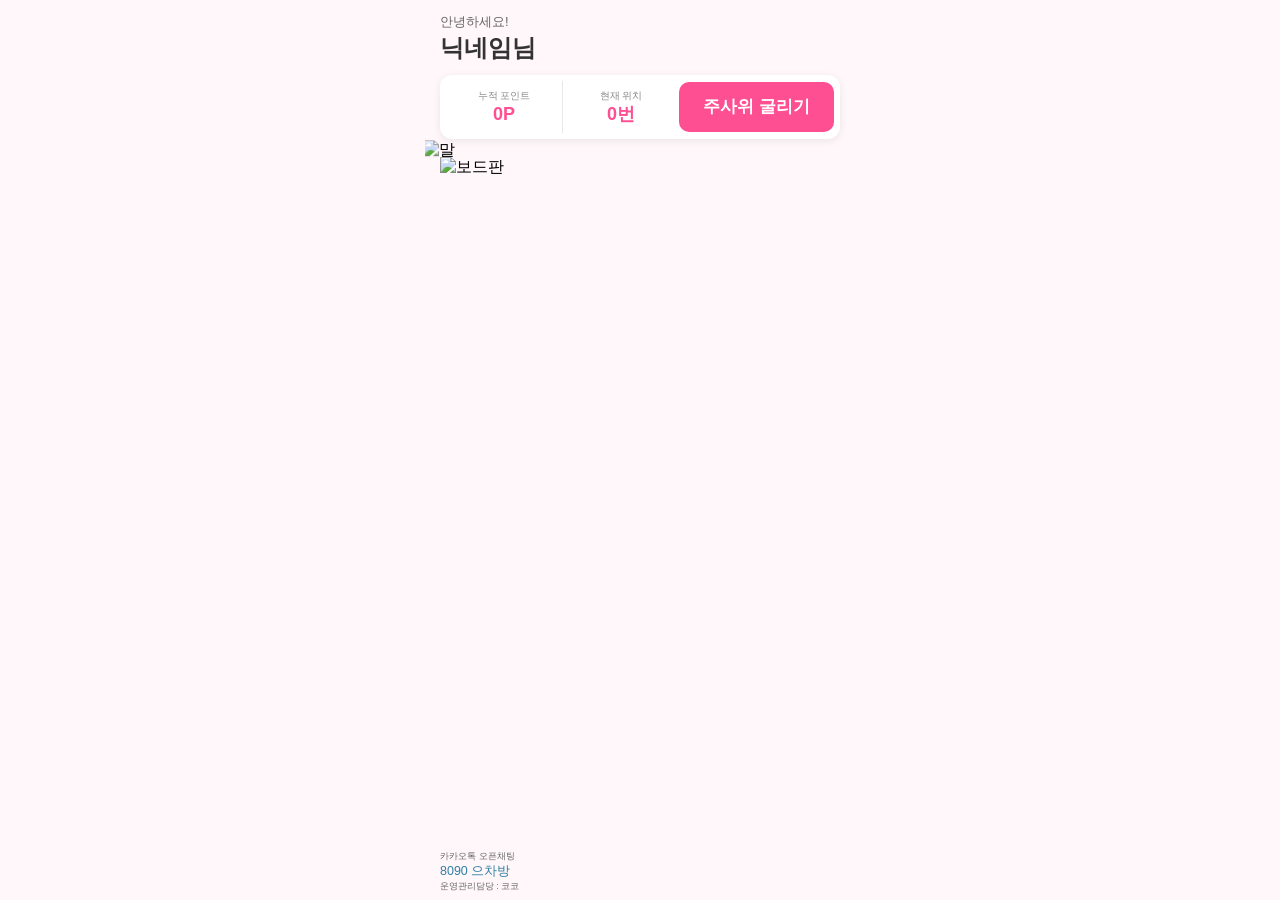
==== commit 99e2e91c: "Ver 2.5.1" ====
--- a/board/board.html
+++ b/board/board.html
@@ -7,16 +7,18 @@
 
     <meta charset="UTF-8">
 
-    <meta name="viewport"
+    <meta
+        name="viewport"
         content="width=device-width, initial-scale=1.0">
 
     <title>으차방 보드게임</title>
 
     <link rel="stylesheet" href="board.css">
-    <link rel="stylesheet" href="../dice/dice.css">
+    <link rel="stylesheet" href="dice.css">
     <link rel="stylesheet" href="popup.css">
 
 </head>
+
 <body>
 
     <div class="container">
@@ -28,13 +30,32 @@
                 안녕하세요!
             </p>
 
-            <h2 id="nickname">
-                닉네임님
-            </h2>
+            <div class="playerTitle">
+
+                <h2 id="nickname">
+                    닉네임님
+                </h2>
+
+                <span id="joinDate"></span>
+
+            </div>
 
             <div class="statusBox">
 
                 <div class="statusItem">
+
+                    <span class="statusTitle">
+                        누적 포인트
+                    </span>
+
+                    <strong id="totalPoint">
+                        0P
+                    </strong>
+
+                </div>
+
+                <div class="statusItem">
+
                     <span class="statusTitle">
                         현재 위치
                     </span>
@@ -42,27 +63,12 @@
                     <strong id="position">
                         0번
                     </strong>
+
                 </div>
 
-                <div class="statusItem">
-                    <span class="statusTitle">
-                        누적 포인트
-                    </span>
-
-                    <strong id="totalPoint">
-                        0P
-                    </strong>
-                </div>
-
-                <div class="statusItem">
-                    <span class="statusTitle">
-                        벙참 날짜
-                    </span>
-
-                    <strong id="joinDate">
-                        7월 6일
-                    </strong>
-                </div>
+                <button id="diceBtn">
+                    주사위 굴리기
+                </button>
 
             </div>
 
@@ -85,11 +91,6 @@
 
         </div>
 
-        <!-- 버튼 -->
-        <button id="diceBtn">
-            주사위 굴리기
-        </button>
-
         <!-- 하단 안내 -->
         <div class="footerInfo">
 
@@ -104,8 +105,16 @@
             </a>
 
             <div class="footerManager">
-                <span>운영관리담당 : 코코</span>
-                <span class="version">Ver 2.4.7</span>
+
+                <span>
+                    운영관리담당 : 코코
+                </span>
+
+                <span
+                    class="version"
+                    id="version">
+                </span>
+
             </div>
 
         </div>
@@ -113,36 +122,52 @@
     </div>
 
     <!-- 주사위 모달 -->
-    <div id="diceModal" class="modal hidden">
+    <div
+        id="diceModal"
+        class="modal hidden">
 
         <div class="diceBox">
 
             <div class="scene">
 
-                <div id="dice" class="cube">
+                <div
+                    id="dice"
+                    class="cube">
 
                     <div class="face front">
-                        <img src="../images/dice/dice1.png" alt="">
+                        <img
+                            src="../images/dice/dice1.png"
+                            alt="">
                     </div>
 
                     <div class="face back">
-                        <img src="../images/dice/dice6.png" alt="">
+                        <img
+                            src="../images/dice/dice6.png"
+                            alt="">
                     </div>
 
                     <div class="face right">
-                        <img src="../images/dice/dice3.png" alt="">
+                        <img
+                            src="../images/dice/dice3.png"
+                            alt="">
                     </div>
 
                     <div class="face left">
-                        <img src="../images/dice/dice4.png" alt="">
+                        <img
+                            src="../images/dice/dice4.png"
+                            alt="">
                     </div>
 
                     <div class="face top">
-                        <img src="../images/dice/dice5.png" alt="">
+                        <img
+                            src="../images/dice/dice5.png"
+                            alt="">
                     </div>
 
                     <div class="face bottom">
-                        <img src="../images/dice/dice2.png" alt="">
+                        <img
+                            src="../images/dice/dice2.png"
+                            alt="">
                     </div>
 
                 </div>
@@ -157,19 +182,23 @@
 
     </div>
 
-    <!-- 이벤트 팝업 -->
-    <div id="specialModal" class="specialModal hidden">
-
-        <div class="specialBox">
+    <!-- 결과 팝업 -->
+    <div
+        id="popupModal"
+        class="popupModal hidden">
+
+        <div class="popupBox">
 
             <img
-                id="specialImage"
+                id="popupImage"
                 src=""
-                alt="특별칸">
-
-            <p id="specialMessage"></p>
-
-            <button id="specialCloseBtn">
+                alt="">
+
+            <p id="popupMessage"></p>
+
+            <p id="popupReward"></p>
+
+            <button id="popupCloseBtn">
                 확인
             </button>
 
@@ -178,20 +207,17 @@
     </div>
 
     <!-- 복권 팝업 -->
-    <div id="lotteryModal" class="specialModal hidden">
-
-        <div class="specialBox">
-
-            <h2>으랏차차 행운복권</h2>
-
-            <div
-                id="lotteryNumber"
-                style="
-                    font-size:80px;
-                    font-weight:bold;
-                    color:#ff4f91;
-                    margin:25px 0;
-                ">
+    <div
+        id="lotteryModal"
+        class="lotteryModal hidden">
+
+        <div class="popupBox">
+
+            <h2>
+                으차방 행운복권
+            </h2>
+
+            <div id="lotteryNumber">
                 ?
             </div>
 
@@ -207,21 +233,10 @@
 
     </div>
 
-    <!-- 시간 경고 팝업 -->
-    <div id="alertModal" class="alertModal hidden">
-
-        <div class="alertBox">
-
-            <p id="alertMessage"></p>
-
-            <button id="alertCloseBtn">
-                확인
-            </button>
-
-        </div>
-
-    </div>
-
-    <script type="module" src="board.js"></script>
-
-</body>+    <script
+        type="module"
+        src="board.js">
+    </script>
+
+</body>
+</html>
--- a/board/board.css
+++ b/board/board.css
@@ -1,14 +1,19 @@
-/*board.cdd*/
-
+/* board.css */
 @import url("https://cdn.jsdelivr.net/gh/orioncactus/pretendard/dist/web/static/pretendard.css");
-
 
 /* 기본 설정 */
 *{
     margin:0;
     padding:0;
     box-sizing:border-box;
-    font-family: "Pretendard", sans-serif;
+    font-family:"Pretendard",sans-serif;
+}
+
+html,
+body{
+    width:100%;
+    height:100%;
+    overflow:hidden;
 }
 
 body{
@@ -18,66 +23,142 @@
 .container{
     width:100%;
     max-width:430px;
+    height:100dvh;
     margin:0 auto;
-    padding:20px 15px 130px;
-}
-
+    padding:14px 15px 60px;
+    display:flex;
+    flex-direction:column;
+    overflow:hidden;
+}
 
 /* 상단 */
 .header{
-    margin-bottom:20px;
+    flex:0 0 auto;
+    margin-bottom:8px;
 }
 
 .hello{
-    font-size:16.4px;
-    color:#666;
-    margin-bottom:5px;
+    font-size:12.9px;
+    color:#666;
+    margin-bottom:3px;
+}
+
+.playerTitle{
+    display:flex;
+    align-items:center;
+    gap:8px;
+    margin-bottom:12px;
+    min-width:0;
 }
 
 #nickname{
-    font-size:30px;
+    margin:0;
+    font-size:24px;
     color:#333;
-    margin-bottom:18px;
-}
-
+    line-height:1.2;
+    white-space:nowrap;
+}
+
+#joinDate{
+    flex-shrink:0;
+    font-size:13.9px;
+    font-weight:500;
+    color:#777;
+    white-space:nowrap;
+}
+
+/* 가로 상태 바 */
 .statusBox{
-    display:flex;
-    gap:10px;
+    width:100%;
+    height:64px;
+    display:flex;
+    align-items:center;
+    gap:0;
+    padding:6px;
+    background:#FFFFFF;
+    border-radius:12px;
+    box-shadow:0 2px 8px rgba(0,0,0,.08);
 }
 
 .statusItem{
     flex:1;
-    background:#FFFFFF;
-    border-radius:12px;
-    padding:12px 8px;
+    min-width:0;
+    height:100%;
+    display:flex;
+    flex-direction:column;
+    justify-content:center;
+    align-items:center;
+    padding:0 8px;
     text-align:center;
-    box-shadow:0 2px 8px rgba(0,0,0,.08);
+}
+
+.statusItem + .statusItem{
+    border-left:1px solid #E8E8E8;
 }
 
 .statusTitle{
     display:block;
-    font-size:12px;
+    margin-bottom:2px;
+    font-size:10px;
     color:#888;
-    margin-bottom:6px;
 }
 
 .statusItem strong{
     display:block;
     font-size:18px;
+    line-height:1.1;
     color:#FF4F93;
 }
 
+/* 주사위 버튼 */
+#diceBtn{
+    flex:1.35;
+    min-width:0;
+    height:50px;
+    margin:0;
+    padding:0 10px;
+    border:none;
+    border-radius:10px;
+    background:#FF4F93;
+    color:#FFFFFF;
+    font-size:17px;
+    font-weight:bold;
+    line-height:1;
+    cursor:pointer;
+    transition:.2s;
+}
+
+#diceBtn:hover{
+    background:#F23C86;
+}
+
+#diceBtn:active{
+    background:#D93474;
+}
+
+/* 주사위 사용 불가 상태 */
+#diceBtn.cooldown{
+    background:#D9D9D9;
+    color:#777777;
+}
 
 /* 보드 */
 .boardBox{
     position:relative;
-    width:100%;
-    margin:20px 0;
+    width:min(
+        100%,
+        calc(100dvh - 220px)
+    );
+    aspect-ratio:1 / 1;
+    margin:10px auto;
+    flex:0 1 auto;
 }
 
 .boardImage{
     width:100%;
+    height:100%;
     display:block;
+    object-fit:contain;
 }
 
 .playerPin{
@@ -90,62 +171,31 @@
     pointer-events:none;
 }
 
-
-/* 버튼 */
-#diceBtn{
-    width:100%;
-    height:56px;
-    border:none;
-    border-radius:12px;
-    background:#FF4F93;
-    color:#FFFFFF;
-    font-size:18px;
-    font-weight:bold;
-    cursor:pointer;
-    transition:.2s;
-}
-
-#diceBtn:hover{
-    background:#F23C86;
-}
-
-
-/* 10시간 제한 상태 */
-#diceBtn.cooldown{
-    background:#D9D9D9;
-    color:#777777;
-}
-
-/* ===========================
-   하단 안내
-=========================== */
-
+/* 하단 안내 */
 .footerInfo{
     position:fixed;
-    left:0;
+    left:50%;
     bottom:0;
-
-    width:100%;
-    padding:16px;
-
-    background:#F5F5F5;
-    border-top:1px solid #DDD;
-
+    width:100%;
+    max-width:430px;
+    padding:7px 15px;
+    background:transparent;
+    border-top:none;
     text-align:left;
-    z-index:999;
+    transform:translateX(-50%);
 }
 
 .footerTitle{
-    margin-bottom:2px;
-    font-size:15px;
-    font-weight:bold;
-    color:#555;
+    margin-bottom:-2px;
+    font-size:9px;
+    font-weight:500;
+    color:#666;
 }
 
 .footerInfo a{
-    font-size:20px;
-    font-weight:bold;
-    color:#1976D2;
+    font-size:12.5px;
+    font-weight:500;
+    color:#2F7FA3;
     text-decoration:none;
 }
 
@@ -154,17 +204,15 @@
 }
 
 .footerManager{
-    margin-top:10px;
-
+    margin-top:1px;
     display:flex;
     justify-content:space-between;
     align-items:center;
-
-    font-size:14px;
-    color:#777;
+    font-size:8.5px;
+    color:#666;
 }
 
 .version{
-    font-size:14px;
-    color:#999;
+    color:#666;
+    font-size:9.5px;
 }
--- a/board/dice.css
+++ b/board/dice.css
@@ -0,0 +1,107 @@
+/* dice.css */
+
+/* 모달 */
+.modal{
+    position:fixed;
+    inset:0;
+    display:flex;
+    justify-content:center;
+    align-items:center;
+    padding:20px;
+    background:rgba(0,0,0,.45);
+    z-index:9999;
+}
+
+.modal.hidden{
+    display:none;
+}
+
+/* 팝업 */
+.diceBox{
+    width:340px;
+    max-width:calc(100vw - 40px);
+    padding:30px;
+    background:#FFF7FA;
+    border-radius:18px;
+    text-align:center;
+    box-shadow:0 10px 30px rgba(0,0,0,.2);
+    display:flex;
+    flex-direction:column;
+    align-items:center;
+}
+
+#diceResult{
+    margin-top:20px;
+    font-size:18px;
+    font-weight:bold;
+    color:#FF4F93;
+}
+
+/* 3D 공간 */
+.scene{
+    width:180px;
+    height:180px;
+    margin:0 auto;
+    display:flex;
+    justify-content:center;
+    align-items:center;
+    perspective:1000px;
+    perspective-origin:center center;
+}
+
+/* 큐브 */
+#dice{
+    position:relative;
+    width:100px;
+    height:100px;
+    margin:0 auto;
+    transform-style:preserve-3d;
+    transform-origin:center center;
+    will-change:transform;
+}
+
+/* 면 */
+#dice .face{
+    position:absolute;
+    width:100px;
+    height:100px;
+    overflow:hidden;
+    border-radius:14px;
+    backface-visibility:hidden;
+    -webkit-backface-visibility:hidden;
+}
+
+/* 이미지 */
+#dice img{
+    width:100%;
+    height:100%;
+    display:block;
+    object-fit:cover;
+    user-select:none;
+    pointer-events:none;
+}
+
+/* 각 면 위치 */
+.front{
+    transform:rotateY(0deg) translateZ(50px);
+}
+
+.back{
+    transform:rotateY(180deg) translateZ(50px);
+}
+
+.right{
+    transform:rotateY(90deg) translateZ(50px);
+}
+
+.left{
+    transform:rotateY(-90deg) translateZ(50px);
+}
+
+.top{
+    transform:rotateX(90deg) translateZ(50px);
+}
+
+.bottom{
+    transform:rotateX(-90deg) translateZ(50px);
+}
--- a/board/popup.css
+++ b/board/popup.css
@@ -1,144 +1,141 @@
 /* popup.css */
 
-/* ===========================
-   공통
-=========================== */
-
-/* 팝업 전체 화면 */
-.specialModal,
-.alertModal{
+/* 일반 팝업 */
+.popupModal,
+.lotteryModal{
     position:fixed;
     inset:0;
-
     display:flex;
     justify-content:center;
     align-items:center;
-
+    padding:20px;
     background:rgba(0,0,0,.45);
-    z-index:9999;
+    z-index:10000;
 }
 
 /* 숨김 */
 .hidden{
-    display:none;
+    display:none !important;
 }
 
-
-/* ===========================
-   팝업 박스
-=========================== */
-
-.specialBox,
-.alertBox{
-    width:340px;
-    padding:30px;
-
-    background:#FFF7FA;
-    border-radius:18px;
-
+/* 팝업 박스 */
+.popupBox{
+    width:100%;
+    max-width:340px;
+    padding:22px 20px 20px;
+    background:#FFFFFF;
+    border-radius:20px;
     text-align:center;
-    box-shadow:0 10px 30px rgba(0,0,0,.2);
+    box-shadow:0 12px 32px rgba(0,0,0,.2);
+    box-sizing:border-box;
 }
 
-
-/* ===========================
-   이벤트 팝업
-=========================== */
-
-/* 이벤트 이미지 */
-#specialImage{
-    width:220px;
-    height:auto;
-    display:block;
-    margin:0 auto 20px;
+/* 일반 팝업 이미지 */
+#popupImage{
+    width:180px;
+    height:180px;
+    object-fit:contain;
+    display:none;
+    margin:0 auto 16px;
+    border-radius:12px;
 }
 
-/* 이벤트 설명 */
-#specialMessage{
+/* 일반 팝업 메시지 */
+#popupMessage{
+    width:100%;
+    margin:0;
     font-size:18px;
-    font-weight:bold;
-    color:#333;
-    line-height:1.6;
-    margin-bottom:25px;
+    font-weight:700;
+    line-height:1.5;
+    color:#333333;
 }
 
-
-/* ===========================
-   복권 팝업
-=========================== */
-
-.specialBox h2{
+/* 포인트 */
+#popupReward{
+    width:100%;
+    margin:8px 0 0;
     font-size:28px;
+    font-weight:900;
+    line-height:1.2;
     color:#FF4F93;
-    margin-bottom:10px;
 }
 
-/* 복권 숫자 */
-#lotteryNumber{
-    font-size:120px;
-    font-weight:900;
-    color:#FF4F93;
-    line-height:1;
-    margin:10px 0;
+/* 포인트가 없을 때 */
+#popupReward:empty{
+    margin:0;
 }
 
-/* 복권 결과 */
-#lotteryMessage{
-    font-size:24px;
-    font-weight:bold;
-    color:#FF4F93;
-    min-height:0px;
-    margin-bottom:5px;
+/* 확인 버튼 */
+#popupCloseBtn{
+    width:100%;
+    height:54px;
+    margin-top:20px;
+    border:none;
+    border-radius:12px;
+    background:#FF4F93;
+    color:#FFFFFF;
+    font-size:18px;
+    font-weight:800;
+    cursor:pointer;
 }
 
-
-/* ===========================
-   시간 제한 팝업
-=========================== */
-
-#alertMessage{
-    font-size:16px;
-    font-weight:300;
-    color:#333;
-    line-height:1.6;
-    white-space:pre-line;
-    word-break:keep-all;
-    margin-bottom:25px;
-}
-
-
-/* ===========================
-   공통 버튼
-=========================== */
-
-#specialCloseBtn,
-#lotteryBtn,
-#alertCloseBtn{
-    width:100%;
-    height:56px;
-
-    border:none;
-    border-radius:12px;
-
-    background:#FF4F93;
-    color:#FFFFFF;
-
-    font-size:18px;
-    font-weight:bold;
-
-    cursor:pointer;
-    transition:.2s;
-}
-
-#specialCloseBtn:hover,
-#lotteryBtn:hover,
-#alertCloseBtn:hover{
+#popupCloseBtn:hover{
     background:#F23C86;
 }
 
-#specialCloseBtn:disabled,
-#lotteryBtn:disabled,
-#alertCloseBtn:disabled{
-    opacity:.5;
-    cursor:not-allowed;
+#popupCloseBtn:active{
+    background:#D93474;
+}
+
+/* 복권 팝업 */
+.lotteryModal{
+    z-index:10001;
+}
+
+.lotteryModal .popupBox{
+    max-width:340px;
+}
+
+.lotteryModal h2{
+    margin:0 0 10px;
+    font-size:26px;
+    font-weight:900;
+    color:#FF4F93;
+}
+
+#lotteryNumber{
+    margin:14px 0 4px;
+    font-size:110px;
+    font-weight:900;
+    line-height:1;
+    color:#FF4F93;
+}
+
+#lotteryMessage{
+    margin:0 0 18px;
+    min-height:30px;
+    font-size:22px;
+    font-weight:700;
+    line-height:1.3;
+    color:#FF4F93;
+}
+
+#lotteryBtn{
+    width:100%;
+    height:54px;
+    border:none;
+    border-radius:12px;
+    background:#FF4F93;
+    color:#FFFFFF;
+    font-size:18px;
+    font-weight:800;
+    cursor:pointer;
+}
+
+#lotteryBtn:hover{
+    background:#F23C86;
+}
+
+#lotteryBtn:active{
+    background:#D93474;
 }
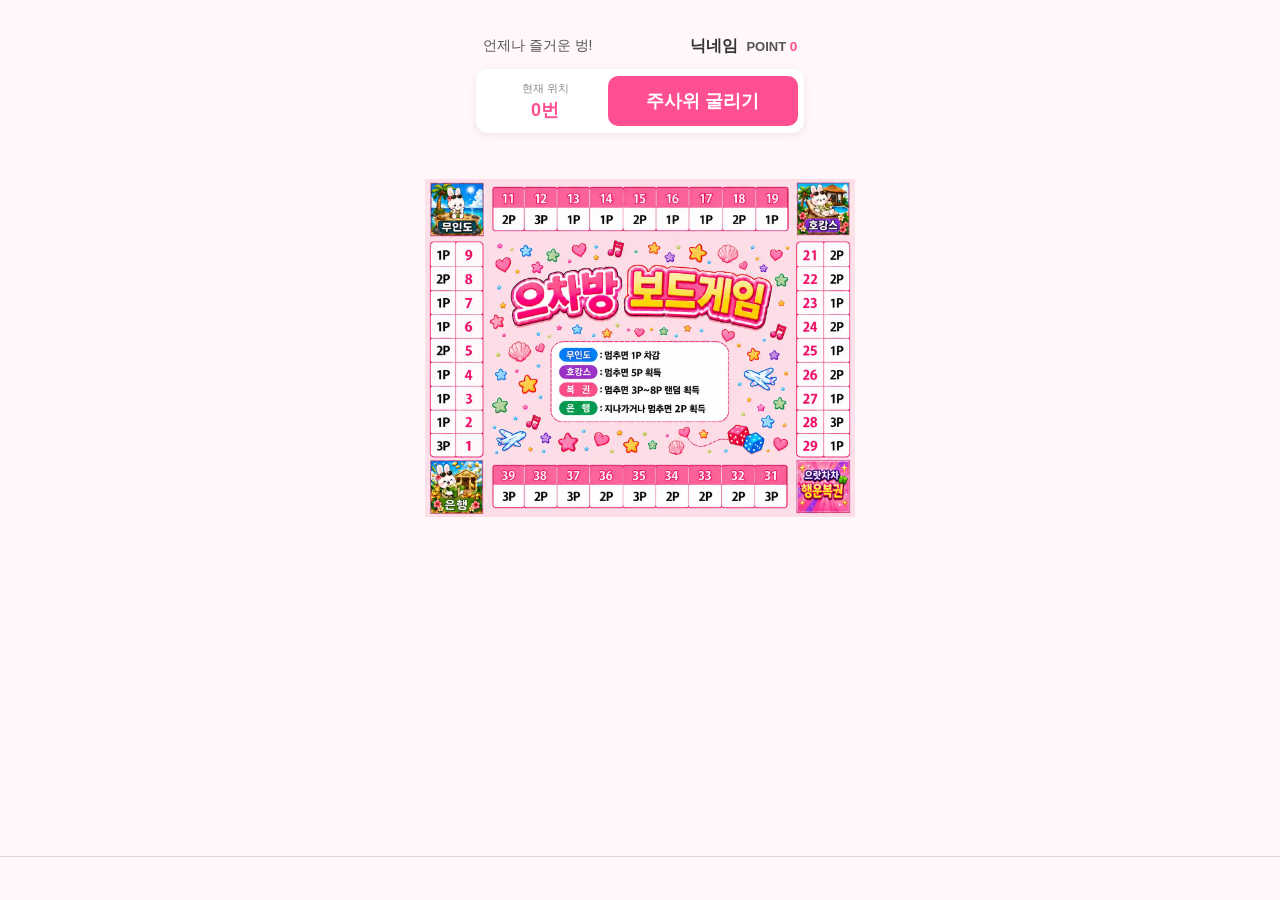
==== commit 0d84f772: "Ver 2.6.0" ====
--- a/board/board.html
+++ b/board/board.html
@@ -1,242 +1,131 @@
-<!--board.html-->
-
+<!-- board.html -->
 <!DOCTYPE html>
 <html lang="ko">
-
 <head>
-
     <meta charset="UTF-8">
-
     <meta
         name="viewport"
         content="width=device-width, initial-scale=1.0">
-
-    <title>으차방 보드게임</title>
-
+    <title>으차방 벙 게임</title>
     <link rel="stylesheet" href="board.css">
     <link rel="stylesheet" href="dice.css">
     <link rel="stylesheet" href="popup.css">
-
 </head>
-
 <body>
-
-    <div class="container">
-
-        <!-- 상단 정보 -->
-        <div class="header">
-
-            <p class="hello">
-                안녕하세요!
-            </p>
-
-            <div class="playerTitle">
-
-                <h2 id="nickname">
-                    닉네임님
-                </h2>
-
-                <span id="joinDate"></span>
-
+    <div class="layout">
+        <header id="topArea"></header>
+        <nav id="upperArea">
+            <div class="header">
+                <div class="headerRow">
+                    <p class="hello">
+                        <strong id="joinDate"></strong>
+                        언제나 즐거운 벙!
+                    </p>
+                    <div class="userInfo">
+                        <h2 id="nickname">닉네임</h2>
+                        <span class="pointText">POINT <strong id="totalPoint">0</strong></span>
+                    </div>
+                </div>
+                <div class="statusBox">
+                    <div class="statusItem">
+                        <span class="statusTitle">현재 위치</span>
+                        <strong id="position">0번</strong>
+                    </div>
+                    <button id="diceBtn">주사위 굴리기</button>
+                </div>
             </div>
-
-            <div class="statusBox">
-
-                <div class="statusItem">
-
-                    <span class="statusTitle">
-                        누적 포인트
-                    </span>
-
-                    <strong id="totalPoint">
-                        0P
-                    </strong>
-
-                </div>
-
-                <div class="statusItem">
-
-                    <span class="statusTitle">
-                        현재 위치
-                    </span>
-
-                    <strong id="position">
-                        0번
-                    </strong>
-
-                </div>
-
-                <button id="diceBtn">
-                    주사위 굴리기
-                </button>
-
+        </nav>
+        <main id="contentArea">
+            <div class="boardBox">
+                <img
+                    src="../images/board/board.webp"
+                    id="boardImage"
+                    class="boardImage"
+                    alt="보드판">
+                <img
+                    src="../images/board/marker.webp"
+                    id="playerPin"
+                    class="playerPin"
+                    alt="말">
             </div>
-
-        </div>
-
-        <!-- 보드 -->
-        <div class="boardBox">
-
-            <img
-                src="../images/board/board.jpg"
-                id="boardImage"
-                class="boardImage"
-                alt="보드판">
-
-            <img
-                src="../images/board/marker.webp"
-                id="playerPin"
-                class="playerPin"
-                alt="말">
-
-        </div>
-
-        <!-- 하단 안내 -->
-        <div class="footerInfo">
-
-            <div class="footerTitle">
-                카카오톡 오픈채팅
+        </main>
+        <footer id="footerArea">
+            <div class="left">
+                <div>카카오톡 오픈채팅</div>
+                <a
+                    href="https://open.kakao.com/o/g7b2DGti"
+                    target="_blank"
+                    rel="noopener noreferrer">
+                    8090 으차방
+                </a>
             </div>
-
-            <a
-                href="https://open.kakao.com/o/g7b2DGti"
-                target="_blank">
-                8090 으차방
-            </a>
-
-            <div class="footerManager">
-
-                <span>
-                    운영관리담당 : 코코
-                </span>
-
-                <span
-                    class="version"
-                    id="version">
-                </span>
-
+            <div class="right">
+                <div id="version"></div>
+                <div id="admin"></div>
             </div>
-
-        </div>
-
+        </footer>
     </div>
-
-    <!-- 주사위 모달 -->
-    <div
-        id="diceModal"
-        class="modal hidden">
-
+    <div id="diceModal" class="modal hidden">
         <div class="diceBox">
-
             <div class="scene">
-
-                <div
-                    id="dice"
-                    class="cube">
-
+                <div id="dice" class="cube">
                     <div class="face front">
                         <img
-                            src="../images/dice/dice1.png"
+                            src="../images/dice/dice1.webp"
                             alt="">
                     </div>
-
                     <div class="face back">
                         <img
-                            src="../images/dice/dice6.png"
+                            src="../images/dice/dice6.webp"
                             alt="">
                     </div>
-
                     <div class="face right">
                         <img
-                            src="../images/dice/dice3.png"
+                            src="../images/dice/dice3.webp"
                             alt="">
                     </div>
-
                     <div class="face left">
                         <img
-                            src="../images/dice/dice4.png"
+                            src="../images/dice/dice4.webp"
                             alt="">
                     </div>
-
                     <div class="face top">
                         <img
-                            src="../images/dice/dice5.png"
+                            src="../images/dice/dice5.webp"
                             alt="">
                     </div>
-
                     <div class="face bottom">
                         <img
-                            src="../images/dice/dice2.png"
+                            src="../images/dice/dice2.webp"
                             alt="">
                     </div>
-
                 </div>
-
             </div>
-
-            <p id="diceResult">
-                주사위를 굴리는 중...
-            </p>
-
+            <p id="diceResult">주사위를 굴리는 중...</p>
         </div>
-
     </div>
-
-    <!-- 결과 팝업 -->
-    <div
-        id="popupModal"
-        class="popupModal hidden">
-
+    <div id="popupModal" class="popupModal hidden">
         <div class="popupBox">
-
-            <img
-                id="popupImage"
-                src=""
-                alt="">
-
+            <img id="popupImage" src="" alt="">
             <p id="popupMessage"></p>
-
             <p id="popupReward"></p>
-
-            <button id="popupCloseBtn">
-                확인
-            </button>
-
+            <button id="popupCloseBtn">확인</button>
         </div>
-
     </div>
-
-    <!-- 복권 팝업 -->
-    <div
-        id="lotteryModal"
-        class="lotteryModal hidden">
-
+    <div id="lotteryModal" class="lotteryModal hidden">
         <div class="popupBox">
-
-            <h2>
-                으차방 행운복권
-            </h2>
-
-            <div id="lotteryNumber">
-                ?
-            </div>
-
-            <p id="lotteryMessage">
-                복권을 긁어보세요!
-            </p>
-
-            <button id="lotteryBtn">
-                복권 긁기
-            </button>
-
+            <h2>으차방 행운복권</h2>
+            <div id="lotteryNumber">?</div>
+            <p id="lotteryMessage">복권을 긁어보세요!</p>
+            <button id="lotteryBtn">복권 긁기</button>
         </div>
-
     </div>
-
-    <script
-        type="module"
-        src="board.js">
-    </script>
-
+    <div id="warningModal" class="warningModal hidden">
+        <div class="warningBox">
+            <p id="warningText"></p>
+            <button id="warningOk">확인</button>
+        </div>
+    </div>
+    <script type="module" src="board.js"></script>
 </body>
 </html>
--- a/board/board.css
+++ b/board/board.css
@@ -1,116 +1,121 @@
-/* board.css */
 @import url("https://cdn.jsdelivr.net/gh/orioncactus/pretendard/dist/web/static/pretendard.css");
-
-/* 기본 설정 */
 *{
     margin:0;
     padding:0;
     box-sizing:border-box;
     font-family:"Pretendard",sans-serif;
-}
-
+    -webkit-tap-highlight-color:transparent;
+    user-select:none;
+    -webkit-user-select:none;
+}
 html,
 body{
     width:100%;
     height:100%;
     overflow:hidden;
 }
-
 body{
     background:#FFF7FA;
 }
-
-.container{
+.layout{
+    display:flex;
+    flex-direction:column;
+    width:100%;
+    min-height:100dvh;
+    padding-bottom:44px;
+}
+#topArea{
+    width:100%;
+    min-height:36px;
+}
+#upperArea{
+    width:100%;
+    min-height:60px;
+}
+.header{
     width:100%;
     max-width:430px;
-    height:100dvh;
     margin:0 auto;
-    padding:14px 15px 60px;
-    display:flex;
-    flex-direction:column;
-    overflow:hidden;
-}
-
-/* 상단 */
-.header{
-    flex:0 0 auto;
-    margin-bottom:8px;
-}
-
+    padding:0 4%;
+}
+.headerRow{
+    display:flex;
+    justify-content:space-between;
+    align-items:center;
+    width:100%;
+    padding:0 2%;
+    margin-bottom:14px;
+}
 .hello{
-    font-size:12.9px;
-    color:#666;
-    margin-bottom:3px;
-}
-
-.playerTitle{
-    display:flex;
-    align-items:center;
-    gap:8px;
-    margin-bottom:12px;
-    min-width:0;
-}
-
+    color:#555;
+    font-size:14px;
+    white-space:nowrap;
+}
+#joinDate{
+    color:#333;
+    font-weight:600;
+}
 #nickname{
     margin:0;
-    font-size:24px;
     color:#333;
+    font-size:16px;
+    font-weight:700;
     line-height:1.2;
     white-space:nowrap;
 }
-
-#joinDate{
-    flex-shrink:0;
-    font-size:13.9px;
-    font-weight:500;
-    color:#777;
+.userInfo{
+    display:flex;
+    align-items:baseline;
+    gap:8px;
     white-space:nowrap;
 }
-
-/* 가로 상태 바 */
+.pointText{
+    color:#555;
+    font-size:13px;
+    font-weight:600;
+}
+.pointText strong{
+    color:#FF4F93;
+    font-size:13.5px;
+    font-weight:700;
+}
 .statusBox{
+    display:flex;
+    align-items:center;
     width:100%;
     height:64px;
-    display:flex;
-    align-items:center;
-    gap:0;
     padding:6px;
-    background:#FFFFFF;
     border-radius:12px;
+    background:#FFF;
     box-shadow:0 2px 8px rgba(0,0,0,.08);
 }
-
 .statusItem{
+    display:flex;
     flex:1;
+    flex-direction:column;
+    justify-content:center;
+    align-items:center;
     min-width:0;
     height:100%;
-    display:flex;
-    flex-direction:column;
-    justify-content:center;
-    align-items:center;
-    padding:0 8px;
+    padding:0 0px;
     text-align:center;
 }
-
 .statusItem + .statusItem{
     border-left:1px solid #E8E8E8;
 }
-
 .statusTitle{
     display:block;
     margin-bottom:2px;
-    font-size:10px;
     color:#888;
-}
-
+    font-size:11px;
+    letter-spacing:-1;
+}
 .statusItem strong{
     display:block;
+    color:#FF4F93;
     font-size:18px;
-    line-height:1.1;
-    color:#FF4F93;
-}
-
-/* 주사위 버튼 */
+    letter-spacing:1.5;
+}
 #diceBtn{
     flex:1.35;
     min-width:0;
@@ -120,99 +125,101 @@
     border:none;
     border-radius:10px;
     background:#FF4F93;
-    color:#FFFFFF;
-    font-size:17px;
-    font-weight:bold;
+    color:#FFF;
+    font-size:18px;
+    font-weight:700;
     line-height:1;
     cursor:pointer;
     transition:.2s;
 }
-
 #diceBtn:hover{
     background:#F23C86;
 }
-
 #diceBtn:active{
     background:#D93474;
 }
-
-/* 주사위 사용 불가 상태 */
 #diceBtn.cooldown{
     background:#D9D9D9;
-    color:#777777;
-}
-
-/* 보드 */
+    color:#777;
+}
+#contentArea{
+    display:flex;
+    flex:1;
+    justify-content:center;
+    align-items:flex-start;
+    width:100%;
+    min-height:0;
+    padding:0px 12px 0px;
+    overflow-y:auto;
+}
 .boardBox{
     position:relative;
-    width:min(
-        100%,
-        calc(100dvh - 220px)
-    );
+    width:min(100%,430px);
     aspect-ratio:1 / 1;
-    margin:10px auto;
-    flex:0 1 auto;
-}
-
+    flex:0 0 auto;
+    margin:0 auto;
+}
 .boardImage{
+    display:block;
     width:100%;
     height:100%;
-    display:block;
     object-fit:contain;
 }
-
 .playerPin{
     position:absolute;
+    top:0;
+    left:0;
+    z-index:100;
     width:34px;
+    transform:translate(-50%,-80%);
+    pointer-events:none;
+}
+#footerArea{
+    position:fixed;
     left:0;
-    top:0;
-    transform:translate(-50%,-80%);
+    bottom:0;
     z-index:100;
-    pointer-events:none;
-}
-
-/* 하단 안내 */
-.footerInfo{
-    position:fixed;
-    left:50%;
-    bottom:0;
-    width:100%;
-    max-width:430px;
-    padding:7px 15px;
-    background:transparent;
-    border-top:none;
+    display:flex;
+    justify-content:space-between;
+    align-items:center;
+    width:100%;
+    min-height:44px;
+    padding:0 2%;
+    border-top:1px solid #D9D9D9;
+    background:#FFF7FA;
+}
+#footerArea .left{
+    display:flex;
+    flex-direction:column;
+    gap:1px;
     text-align:left;
-    transform:translateX(-50%);
-}
-
-.footerTitle{
-    margin-bottom:-2px;
-    font-size:9px;
+}
+#footerArea .left>div{
+    color:#666;
+    font-size:10.2px;
     font-weight:500;
+    letter-spacing:-0.4px;
+}
+#footerArea a{
+    color:#2F7FA3;
+    font-size:12.8px;
+    font-weight:500;
+    letter-spacing:0.4px;
+    text-decoration:none;
+}
+#footerArea a:hover{
+    text-decoration:underline;
+}
+#footerArea .right{
+    display:flex;
+    flex-direction:column;
+    gap:1px;
     color:#666;
-}
-
-.footerInfo a{
-    font-size:12.5px;
-    font-weight:500;
-    color:#2F7FA3;
-    text-decoration:none;
-}
-
-.footerInfo a:hover{
-    text-decoration:underline;
-}
-
-.footerManager{
-    margin-top:1px;
-    display:flex;
-    justify-content:space-between;
-    align-items:center;
-    font-size:8.5px;
+    font-size:9.8px;
+    text-align:right;
+}
+#footerArea #version{
     color:#666;
-}
-
-.version{
-    color:#666;
-    font-size:9.5px;
+    font-size:10.8px;
+    letter-spacing:0.4px;
 }
--- a/board/dice.css
+++ b/board/dice.css
@@ -1,66 +1,55 @@
 /* dice.css */
 
-/* 모달 */
 .modal{
     position:fixed;
     inset:0;
+    z-index:9999;
     display:flex;
     justify-content:center;
     align-items:center;
     padding:20px;
     background:rgba(0,0,0,.45);
-    z-index:9999;
 }
-
 .modal.hidden{
     display:none;
 }
-
-/* 팝업 */
 .diceBox{
+    display:flex;
+    flex-direction:column;
+    align-items:center;
     width:340px;
     max-width:calc(100vw - 40px);
     padding:30px;
+    border-radius:18px;
     background:#FFF7FA;
-    border-radius:18px;
     text-align:center;
     box-shadow:0 10px 30px rgba(0,0,0,.2);
-    display:flex;
-    flex-direction:column;
-    align-items:center;
 }
-
 #diceResult{
     margin-top:20px;
+    color:#FF4F93;
     font-size:18px;
-    font-weight:bold;
-    color:#FF4F93;
+    font-weight:700;
 }
-
-/* 3D 공간 */
 .scene{
+    display:flex;
+    justify-content:center;
+    align-items:center;
     width:180px;
     height:180px;
     margin:0 auto;
-    display:flex;
-    justify-content:center;
-    align-items:center;
     perspective:1000px;
-    perspective-origin:center center;
+    perspective-origin:center;
 }
-
-/* 큐브 */
 #dice{
     position:relative;
     width:100px;
     height:100px;
     margin:0 auto;
     transform-style:preserve-3d;
-    transform-origin:center center;
+    transform-origin:center;
     will-change:transform;
 }
-
-/* 면 */
 #dice .face{
     position:absolute;
     width:100px;
@@ -70,38 +59,30 @@
     backface-visibility:hidden;
     -webkit-backface-visibility:hidden;
 }
-
-/* 이미지 */
 #dice img{
+    display:block;
     width:100%;
     height:100%;
-    display:block;
     object-fit:cover;
+    pointer-events:none;
     user-select:none;
-    pointer-events:none;
+    -webkit-user-select:none;
 }
-
-/* 각 면 위치 */
 .front{
     transform:rotateY(0deg) translateZ(50px);
 }
-
 .back{
     transform:rotateY(180deg) translateZ(50px);
 }
-
 .right{
     transform:rotateY(90deg) translateZ(50px);
 }
-
 .left{
     transform:rotateY(-90deg) translateZ(50px);
 }
-
 .top{
     transform:rotateX(90deg) translateZ(50px);
 }
-
 .bottom{
     transform:rotateX(-90deg) translateZ(50px);
 }
--- a/board/popup.css
+++ b/board/popup.css
@@ -1,71 +1,55 @@
 /* popup.css */
 
-/* 일반 팝업 */
 .popupModal,
 .lotteryModal{
     position:fixed;
     inset:0;
+    z-index:10000;
     display:flex;
     justify-content:center;
     align-items:center;
     padding:20px;
     background:rgba(0,0,0,.45);
-    z-index:10000;
 }
-
-/* 숨김 */
 .hidden{
     display:none !important;
 }
-
-/* 팝업 박스 */
 .popupBox{
     width:100%;
     max-width:340px;
     padding:22px 20px 20px;
-    background:#FFFFFF;
     border-radius:20px;
+    background:#FFF;
     text-align:center;
     box-shadow:0 12px 32px rgba(0,0,0,.2);
-    box-sizing:border-box;
 }
-
-/* 일반 팝업 이미지 */
 #popupImage{
+    display:none;
     width:180px;
     height:180px;
-    object-fit:contain;
-    display:none;
     margin:0 auto 16px;
     border-radius:12px;
+    object-fit:contain;
 }
-
-/* 일반 팝업 메시지 */
 #popupMessage{
     width:100%;
     margin:0;
+    color:#333;
     font-size:18px;
     font-weight:700;
     line-height:1.5;
-    color:#333333;
 }
-
-/* 포인트 */
 #popupReward{
     width:100%;
     margin:8px 0 0;
+    color:#FF4F93;
     font-size:28px;
     font-weight:900;
     line-height:1.2;
-    color:#FF4F93;
 }
-
-/* 포인트가 없을 때 */
 #popupReward:empty{
     margin:0;
 }
-
-/* 확인 버튼 */
 #popupCloseBtn{
     width:100%;
     height:54px;
@@ -73,69 +57,55 @@
     border:none;
     border-radius:12px;
     background:#FF4F93;
-    color:#FFFFFF;
+    color:#FFF;
     font-size:18px;
     font-weight:800;
     cursor:pointer;
 }
-
 #popupCloseBtn:hover{
     background:#F23C86;
 }
-
 #popupCloseBtn:active{
     background:#D93474;
 }
-
-/* 복권 팝업 */
 .lotteryModal{
     z-index:10001;
 }
-
-.lotteryModal .popupBox{
-    max-width:340px;
-}
-
 .lotteryModal h2{
     margin:0 0 10px;
+    color:#FF4F93;
     font-size:26px;
     font-weight:900;
-    color:#FF4F93;
 }
-
 #lotteryNumber{
     margin:14px 0 4px;
+    color:#FF4F93;
     font-size:110px;
     font-weight:900;
     line-height:1;
+}
+#lotteryMessage{
+    min-height:30px;
+    margin:0 0 18px;
     color:#FF4F93;
-}
-
-#lotteryMessage{
-    margin:0 0 18px;
-    min-height:30px;
     font-size:22px;
     font-weight:700;
     line-height:1.3;
-    color:#FF4F93;
 }
-
 #lotteryBtn{
     width:100%;
     height:54px;
     border:none;
     border-radius:12px;
     background:#FF4F93;
-    color:#FFFFFF;
+    color:#FFF;
     font-size:18px;
     font-weight:800;
     cursor:pointer;
 }
-
 #lotteryBtn:hover{
     background:#F23C86;
 }
-
 #lotteryBtn:active{
     background:#D93474;
 }
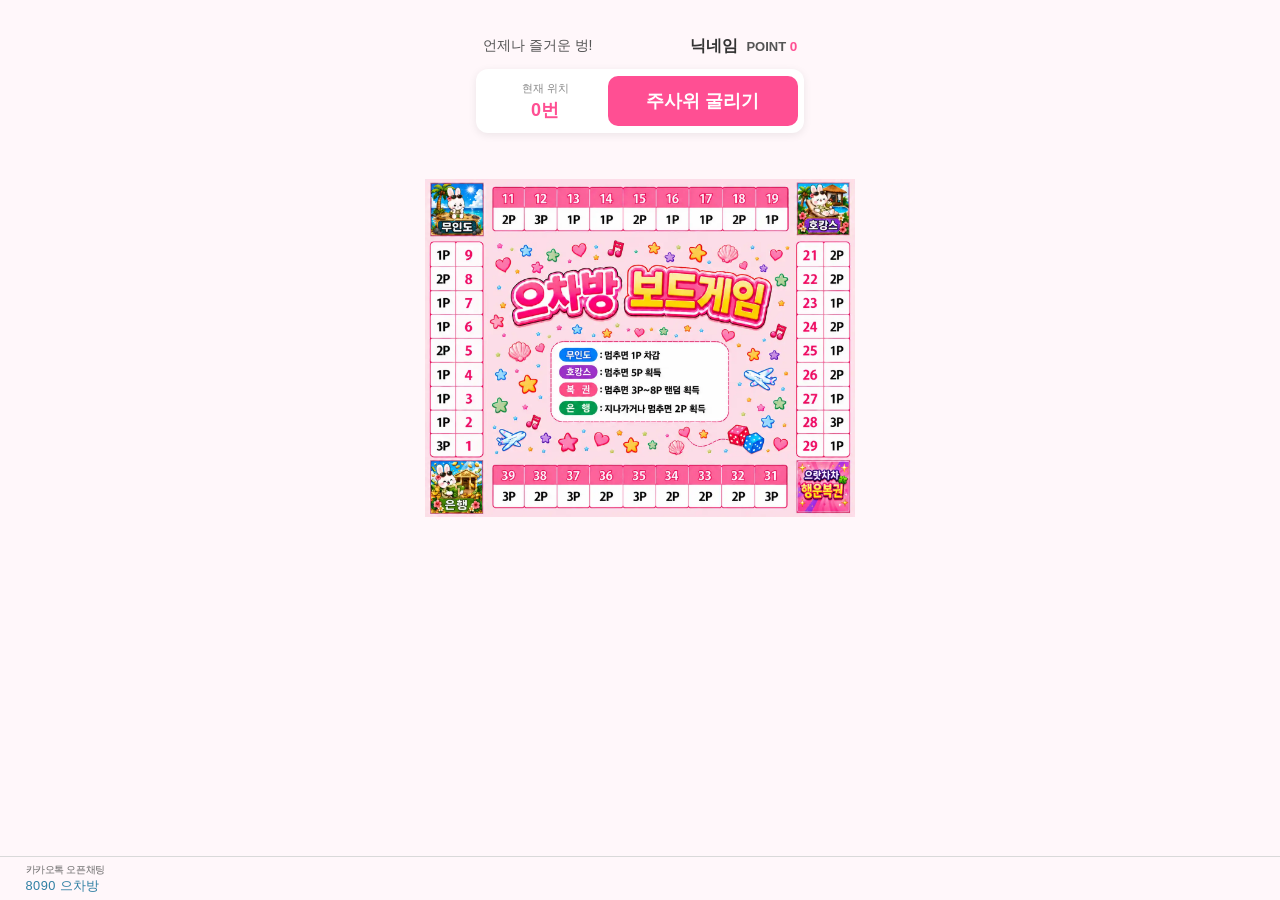
==== commit 0091e56f: "Ver 2.6.0" ====
--- a/board/board.html
+++ b/board/board.html
@@ -7,9 +7,9 @@
         name="viewport"
         content="width=device-width, initial-scale=1.0">
     <title>으차방 벙 게임</title>
-    <link rel="stylesheet" href="board.css">
+    <link rel="stylesheet" href="board.css">    
+    <link rel="stylesheet" href="popup.css">
     <link rel="stylesheet" href="dice.css">
-    <link rel="stylesheet" href="popup.css">
 </head>
 <body>
     <div class="layout">
--- a/board/board.css
+++ b/board/board.css
@@ -12,7 +12,6 @@
 body{
     width:100%;
     height:100%;
-    overflow:hidden;
 }
 body{
     background:#FFF7FA;
@@ -178,12 +177,12 @@
     position:fixed;
     left:0;
     bottom:0;
-    z-index:100;
+    z-index:1000;
     display:flex;
     justify-content:space-between;
     align-items:center;
     width:100%;
-    min-height:44px;
+    height:44px;
     padding:0 2%;
     border-top:1px solid #D9D9D9;
     background:#FFF7FA;
--- a/board/dice.css
+++ b/board/dice.css
@@ -10,9 +10,11 @@
     padding:20px;
     background:rgba(0,0,0,.45);
 }
+
 .modal.hidden{
     display:none;
 }
+
 .diceBox{
     display:flex;
     flex-direction:column;
@@ -25,12 +27,14 @@
     text-align:center;
     box-shadow:0 10px 30px rgba(0,0,0,.2);
 }
+
 #diceResult{
     margin-top:20px;
     color:#FF4F93;
     font-size:18px;
     font-weight:700;
 }
+
 .scene{
     display:flex;
     justify-content:center;
@@ -41,6 +45,7 @@
     perspective:1000px;
     perspective-origin:center;
 }
+
 #dice{
     position:relative;
     width:100px;
@@ -50,6 +55,7 @@
     transform-origin:center;
     will-change:transform;
 }
+
 #dice .face{
     position:absolute;
     width:100px;
@@ -59,6 +65,7 @@
     backface-visibility:hidden;
     -webkit-backface-visibility:hidden;
 }
+
 #dice img{
     display:block;
     width:100%;
@@ -68,21 +75,10 @@
     user-select:none;
     -webkit-user-select:none;
 }
-.front{
-    transform:rotateY(0deg) translateZ(50px);
-}
-.back{
-    transform:rotateY(180deg) translateZ(50px);
-}
-.right{
-    transform:rotateY(90deg) translateZ(50px);
-}
-.left{
-    transform:rotateY(-90deg) translateZ(50px);
-}
-.top{
-    transform:rotateX(90deg) translateZ(50px);
-}
-.bottom{
-    transform:rotateX(-90deg) translateZ(50px);
-}+
+#dice .front{transform:rotateY(0deg) translateZ(50px);}
+#dice .back{transform:rotateY(180deg) translateZ(50px);}
+#dice .right{transform:rotateY(90deg) translateZ(50px);}
+#dice .left{transform:rotateY(-90deg) translateZ(50px);}
+#dice .top{transform:rotateX(90deg) translateZ(50px);}
+#dice .bottom{transform:rotateX(-90deg) translateZ(50px);}
